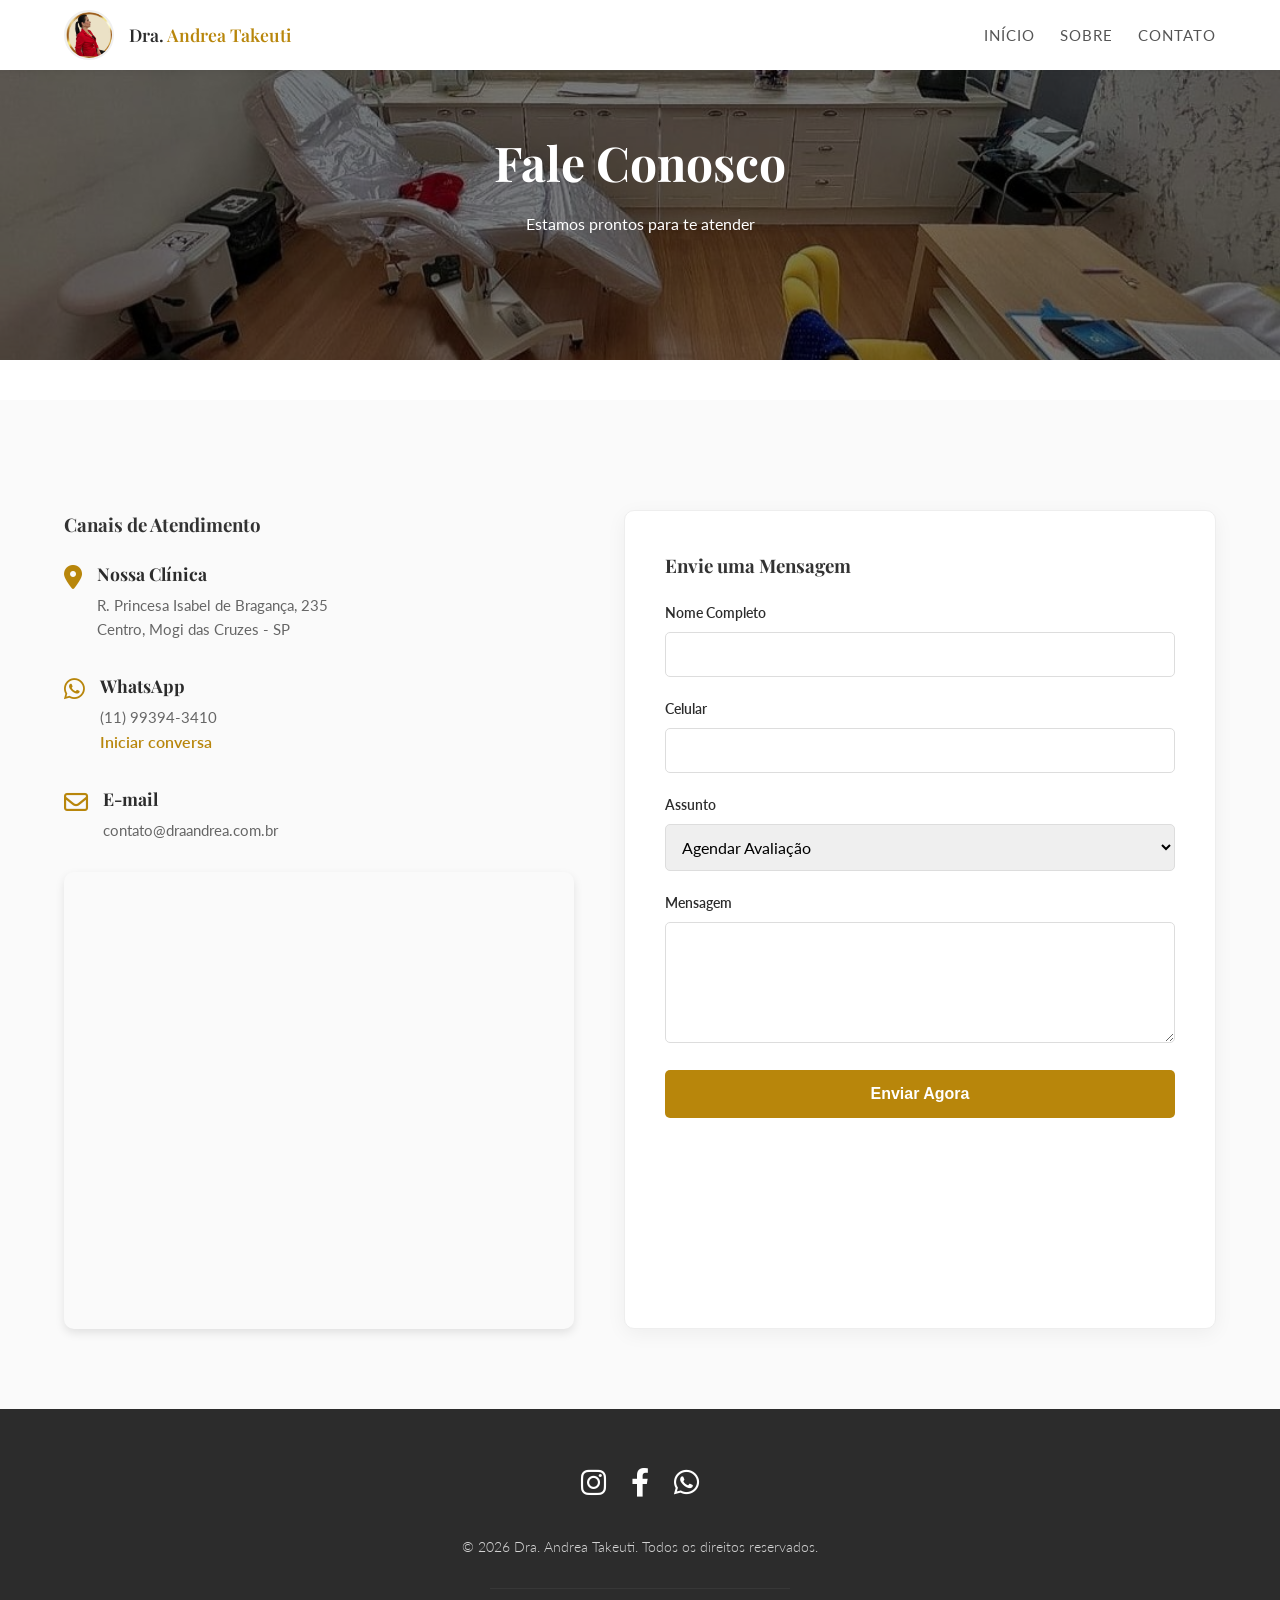
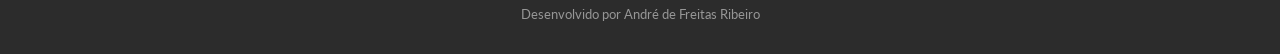
==== contato.html @ e5faf1b8 "Arrumando o site" ====
<!DOCTYPE html>
<html lang="pt-br">
  <head>
    <meta charset="UTF-8" />
    <meta name="viewport" content="width=device-width, initial-scale=1.0" />
    <title>Contato | Dra. Andrea Takeuti</title>

    <link
      href="https://fonts.googleapis.com/css2?family=Lato:wght@300;400&family=Playfair+Display:wght@400;600&display=swap"
      rel="stylesheet"
    />

    <link
      rel="stylesheet"
      href="https://cdnjs.cloudflare.com/ajax/libs/font-awesome/6.0.0/css/all.min.css"
    />

    <link rel="stylesheet" href="contato.css" />

    <link rel="stylesheet" href="style.css" />
  </head>
  <body>
    <nav class="navbar" id="navbar">
      <div class="container nav-content">
        <div class="perfil-doutora">
          <img
            src="./img/Dra.Andrea.jpg"
            alt="Foto Dra. Andrea"
            class="foto-perfil"
          />
          <h1 class="logo-text">
            Dra. <span class="destaque-dourado">Andrea Takeuti</span>
          </h1>
        </div>

        <ul class="nav-links">
          <li><a href="./index.html">Início</a></li>
          <li><a href="./sobre.html">Sobre</a></li>
          <li><a href="./contato.html" class="active">Contato</a></li>
        </ul>

        <div class="menu-mobile">
          <div class="bar"></div>
          <div class="bar"></div>
          <div class="bar"></div>
        </div>
      </div>
    </nav>

    <header class="page-header">
      <div class="overlay"></div>
      <div class="container page-header-content">
        <h2>Fale Conosco</h2>
        <p>Estamos prontos para te atender</p>
      </div>
    </header>

    <section class="section-padrao">
      <div class="container">
        <div class="contato-wrapper">
          <div class="contato-info">
            <h3
              style="
                font-family: 'Playfair Display', serif;
                margin-bottom: 20px;
              "
            >
              Canais de Atendimento
            </h3>

            <div class="info-item">
              <i class="fa-solid fa-location-dot icone-dourado"></i>
              <div>
                <h4>Nossa Clínica</h4>
                <p>
                  R. Princesa Isabel de Bragança, 235<br />
                  Centro, Mogi das Cruzes - SP
                </p>
              </div>
            </div>

            <div class="info-item">
              <i class="fa-brands fa-whatsapp icone-dourado"></i>
              <div>
                <h4>WhatsApp</h4>
                <p>(11) 99394-3410</p>
                <a href="https://wa.me/5511993943410" class="link-dourado">Iniciar conversa</a>
              </div>
            </div>

            <div class="info-item">
              <i class="fa-regular fa-envelope icone-dourado"></i>
              <div>
                <h4>E-mail</h4>
                <p>contato@draandrea.com.br</p>
              </div>
            </div>

            <div class="mapa">
              <iframe
                src="https://www.google.com/maps/embed?pb=!1m18!1m12!1m3!1d3658.249840826655!2d-46.19895022467103!3d-23.523514778825863!2m3!1f0!2f0!3f0!3m2!1i1024!2i768!4f13.1!3m3!1m2!1s0x94cdd9fb9af1f067%3A0xa8f7c97ef3fb2ca!2sDra.%20Andrea%20Takeuti%20-%20Est%C3%A9tica%20Avan%C3%A7ada!5e0!3m2!1spt-BR!2sbr!4v1767989085225!5m2!1spt-BR!2sbr"
                width="600"
                height="450"
                style="border: 0"
                allowfullscreen=""
                loading="lazy"
                referrerpolicy="no-referrer-when-downgrade"
              ></iframe>
            </div>
          </div>

          <form class="contato-form">
            <h3
              style="
                font-family: 'Playfair Display', serif;
                margin-bottom: 20px;
              "
            >
              Envie uma Mensagem
            </h3>

            <div class="form-group">
              <label for="nome">Nome Completo</label>
              <input type="text" id="nome" required />
            </div>

            <div class="form-group">
              <label for="telefone">Celular</label>
              <input type="tel" id="telefone" required />
            </div>

            <div class="form-group">
              <label for="assunto">Assunto</label>
              <select id="assunto">
                <option value="avaliacao">Agendar Avaliação</option>
                <option value="duvida">Dúvidas sobre Procedimentos</option>
                <option value="parceria">Parcerias</option>
              </select>
            </div>

            <div class="form-group">
              <label for="mensagem">Mensagem</label>
              <textarea id="mensagem" rows="5"></textarea>
            </div>

            <button type="submit" class="btn-enviar">Enviar Agora</button>
          </form>
        </div>
      </div>
    </section>

    <footer class="footer">
      <div class="container footer-content">
        <div class="social-links">
          <a href="https://www.instagram.com/dra.andreatakeutiestetica/"><i class="fa-brands fa-instagram"></i></a>
          <a href="https://www.facebook.com/p/Andrea-Takeuti-Est%C3%A9tica-Avan%C3%A7ada-61569149243521/"><i class="fa-brands fa-facebook-f"></i></a>
          <a href="https://wa.me/5511993943410"><i class="fa-brands fa-whatsapp"></i></a>
        </div>
        <p class="copyright">
          &copy; 2026 Dra. Andrea Takeuti. Todos os direitos reservados.
        </p>

        <p class="dev-credit">Desenvolvido por André de Freitas Ribeiro</p>
      </div>
    </footer>

    <script src="script.js"></script>
  </body>
</html>
---- contato.css ----
/* --- contato.css --- */

/* CABEÇALHO INTERNO (Só aparece aqui) */
.page-header {
    position: relative;
    height: 40vh;
    background-image: url('./img/Clinica.jpg'); /* Verifique se o caminho da imagem está certo */
    background-size: cover;
    background-position: center;
    display: flex;
    align-items: center;
    justify-content: center;
    margin-bottom: 40px;
}

.page-header .overlay {
    position: absolute;
    top: 0;
    left: 0;
    width: 100%;
    height: 100%;
    background: rgba(0, 0, 0, 0.5);
}

.page-header-content {
    position: relative;
    z-index: 2;
    text-align: center;
    color: #ffffff;
}

.page-header-content h2 {
    font-family: 'Playfair Display', serif;
    font-size: 3rem;
    margin-bottom: 10px;
}

/* LAYOUT DA PÁGINA DE CONTATO */
.contato-wrapper {
    display: flex;
    justify-content: space-between;
    gap: 50px;
    margin-top: 30px;
    flex-wrap: wrap;
}

/* Coluna da Esquerda (Infos) */
.contato-info {
    flex: 1;
    min-width: 300px;
}

.info-item {
    display: flex;
    align-items: flex-start;
    margin-bottom: 30px;
    gap: 15px;
}

.icone-dourado {
    color: #b8860b; /* Usando código direto pois a variável está no outro arquivo (mas funciona se importado junto) */
    font-size: 1.5rem;
    margin-top: 5px;
}

.info-item h4 {
    color: #2c2c2c;
    font-family: 'Playfair Display', serif;
    font-size: 1.1rem;
    margin-bottom: 5px;
}

.info-item p {
    font-size: 0.95rem;
    color: #666;
}

.link-dourado {
    color: #b8860b;
    text-decoration: none;
    font-weight: 600;
}

.mapa {
    margin-top: 20px;
    border-radius: 10px;
    overflow: hidden;
    box-shadow: 0 4px 10px rgba(0,0,0,0.1);
}

/* Coluna da Direita (Formulário) */
.contato-form {
    flex: 1;
    background: #ffffff;
    padding: 40px;
    border-radius: 10px;
    box-shadow: 0 5px 20px rgba(0,0,0,0.05);
    min-width: 300px;
    border: 1px solid #eee;
}

.form-group {
    margin-bottom: 20px;
}

.form-group label {
    display: block;
    margin-bottom: 8px;
    font-weight: 600;
    color: #2c2c2c;
    font-size: 0.9rem;
}

.contato-form input,
.contato-form select,
.contato-form textarea {
    width: 100%;
    padding: 12px;
    border: 1px solid #ddd;
    border-radius: 5px;
    font-family: 'Lato', sans-serif;
    font-size: 1rem;
    transition: border-color 0.3s;
}

.contato-form input:focus, 
.contato-form select:focus, 
.contato-form textarea:focus {
    outline: none;
    border-color: #b8860b;
}

.btn-enviar {
    width: 100%;
    padding: 15px;
    background-color: #b8860b;
    color: #ffffff;
    border: none;
    border-radius: 5px;
    font-size: 1rem;
    font-weight: bold;
    cursor: pointer;
    transition: background 0.3s;
}

.btn-enviar:hover {
    background-color: #966d08;
}

/* Responsivo */
@media (max-width: 768px) {
    .contato-wrapper {
        flex-direction: column;
    }
    .contato-form {
        padding: 20px;
    }
    .page-header h2 {
        font-size: 2rem;
    }
}
---- style.css ----
/* --- RESET BÁSICO --- */
* {
    margin: 0;
    padding: 0;
    box-sizing: border-box;
}

body {
    font-family: 'Lato', sans-serif;
    color: #333;
    line-height: 1.6;
}

/* --- VARIÁVEIS DE COR --- */
:root {
    --dourado: #b8860b; 
    --preto-suave: #2c2c2c;
    --branco: #ffffff;
    --vinho: #7a4b56;
    --vinho-claro: #9e6270;
    --dourado-claro: #e6b93b;
}

/* --- NAVBAR --- */
.navbar {
    position: fixed;
    top: 0;
    width: 100%;
    background-color: var(--branco);
    padding: 10px 0; /* Reduzi um pouco para ficar mais elegante */
    z-index: 1000;
    box-shadow: 0 2px 5px rgba(0,0,0,0.05); /* Sombra leve sempre visível */
}

.container {
    width: 90%;
    max-width: 1200px;
    margin: 0 auto;
}

.nav-content {
    display: flex;
    justify-content: space-between;
    align-items: center;
}

/* Estilo do Perfil */
.perfil-doutora {
    display: flex;
    align-items: center;
    gap: 15px;
}

.foto-perfil {
    width: 50px;
    height: 50px;
    border-radius: 50%;
    object-fit: cover;
    border: 2px solid #f0f0f0;
}

.logo-text {
    font-family: 'Playfair Display', serif;
    font-size: 1.1rem;
    color: var(--preto-suave);
    font-weight: 600;
}

.destaque-dourado {
    color: var(--dourado);
}

/* Links de Navegação */
.nav-links {
    list-style: none;
    display: flex;
    gap: 25px;
}

.nav-links a {
    text-decoration: none;
    color: #555;
    font-size: 0.95rem;
    font-weight: 400;
    transition: color 0.3s;
    text-transform: uppercase; /* Deixa os links em caixa alta, mais elegante */
    letter-spacing: 1px;
}

.nav-links a:hover {
    color: var(--dourado);
}

/* --- HERO SECTION (A MÁGICA ACONTECE AQUI) --- */
.hero {
    position: relative;
    height: 100vh; /* Ocupa a tela inteira */
    width: 100%;
    
    /* CONFIGURAÇÃO DA IMAGEM DE FUNDO */
    background-image: url('./img/Clinica.jpg'); 
    background-size: cover;    /* Cobre todo o espaço */
    background-position: center; /* Centraliza a imagem */
    background-repeat: no-repeat;
    
    /* Centralização do conteúdo */
    display: flex;
    align-items: center;
    justify-content: center;
}

/* O Overlay (Sombra Escura) */
.overlay {
    position: absolute;
    top: 0;
    left: 0;
    width: 100%;
    height: 100%;
    /* Aumentei para 0.6 (60%) para o texto branco ler melhor */
    background: rgba(0, 0, 0, 0.6); 
    z-index: 1; /* Fica acima da imagem de fundo */
}

/* --- HERO CONTENT --- */
.hero-content {
    position: relative; /* Para aceitar z-index */
    z-index: 2; /* Fica ACIMA do overlay */
    text-align: center;
    color: var(--branco);
    width: 90%;
    max-width: 800px;
    padding-top: 60px; /* Um pequeno espaço para não colar na navbar */
}

.hero-title {
    font-family: 'Playfair Display', serif;
    font-size: 3rem; /* Título bem grande */
    font-weight: 700;
    margin-bottom: 20px;
    line-height: 1.2;
}

.hero-text {
    font-family: 'Lato', sans-serif;
    font-size: 1.1rem;
    line-height: 1.7;
    margin-bottom: 40px;
    font-weight: 300;
}

/* Botão Agendar */
.btn-agendar {
    display: inline-block;
    padding: 15px 45px;
    background-color: #b8860b;
    color: var(--branco);
    text-decoration: none;
    font-family: 'Lato', sans-serif;
    font-weight: 600;
    border-radius: 50px;
    transition: all 0.3s ease;
    text-transform: uppercase;
    letter-spacing: 1px;
    font-size: 0.9rem;
}

.btn-agendar:hover {
    background-color: var(--dourado);
    transform: translateY(-2px); /* Leve efeito de subida ao passar o mouse */
}

/* --- ESTILO DOS PROCEDIMENTOS --- */

/* Títulos das seções */
.titulo-secao {
    text-align: center;
    font-family: 'Playfair Display', serif;
    font-size: 2.2rem;
    color: var(--preto-suave);
    margin-bottom: 10px;
}

.subtitulo-secao {
    text-align: center;
    color: #666;
    margin-bottom: 50px;
    font-style: italic;
}

/* O Grid que segura os cards */
.procedimentos-grid {
    display: grid;
    /* Cria colunas automáticas: mínimo de 300px, máximo o que der */
    grid-template-columns: repeat(auto-fit, minmax(280px, 1fr)); 
    gap: 30px; /* Espaço entre os cards */
    padding: 20px 0;
}

/* O Cartão Individual */
.card {
    background-color: #fff;
    border-radius: 10px;
    box-shadow: 0 5px 15px rgba(0,0,0,0.05); /* Sombra suave */
    overflow: hidden; /* Garante que a imagem não saia da borda redonda */
    transition: transform 0.3s ease, box-shadow 0.3s ease;
    text-align: center;
    border: 1px solid #eee;
}

/* Efeito ao passar o mouse no card */
.card:hover {
    transform: translateY(-5px); /* Levanta um pouquinho */
    box-shadow: 0 10px 20px rgba(184, 134, 11, 0.2); /* Sombra dourada suave */
}

/* Container da imagem para garantir tamanho igual */
.card-img-container {
    width: 100%;
    height: 250px; /* Altura fixa para todas as fotos ficarem iguais */
    overflow: hidden;
}

.card img {
    width: 100%;
    height: 100%;
    object-fit: cover; /* Corta a imagem para preencher sem esticar */
    transition: transform 0.5s ease;
}

.card:hover img {
    transform: scale(1.05); /* Zoom suave na imagem ao passar o mouse */
}

/* Texto do procedimento */
.card h3 {
    padding: 20px;
    font-family: 'Playfair Display', serif;
    font-size: 1.3rem;
    color: var(--preto-suave);
    font-weight: 600;
}

/* --- SEÇÕES GENÉRICAS --- */
.section-padrao {
    padding: 80px 0;
    background-color: #fafafa;
}

/* --- FOOTER / RODAPÉ --- */
.footer {
    background-color: var(--preto-suave); /* Fundo escuro #2c2c2c */
    color: var(--branco);
    padding: 50px 0 30px; /* Espaçamento: cima, lados, baixo */
    text-align: center;
    margin-top: auto;
}

.footer-content {
    display: flex;
    flex-direction: column;
    align-items: center;
    gap: 20px;
}

/* Estilo dos Ícones Sociais */
.social-links {
    display: flex;
    gap: 25px;
    margin-bottom: 10px;
}

.social-links a {
    color: var(--branco);
    font-size: 1.8rem; /* Tamanho do ícone */
    transition: all 0.3s ease;
    display: inline-block;
}

/* Efeito Hover nos Ícones (Ficam dourados e sobem) */
.social-links a:hover {
    color: var(--dourado);
    transform: translateY(-3px);
}

/* Texto de Copyright */
.copyright {
    font-size: 0.9rem;
    opacity: 0.8;
    font-weight: 300;
}

/* Créditos do Desenvolvedor */
.dev-credit {
    font-size: 0.8rem;
    opacity: 0.5;
    margin-top: 10px;
    border-top: 1px solid rgba(255,255,255,0.1); /* Linha fina separadora */
    padding-top: 15px;
    width: 100%;
    max-width: 300px;
}

/* --- RESPONSIVO --- */
.menu-mobile { display: none; }

@media (max-width: 768px) {
    .nav-links { display: none; }
    
    .hero-title { font-size: 2rem; }
    .hero-text { font-size: 1rem; }
    
    .foto-perfil { width: 40px; height: 40px; }
    .logo-text { font-size: 1rem; }
}

/* --- RESPONSIVO --- */

/* Por padrão, o ícone do menu fica escondido no computador */
.menu-mobile {
    display: none;
    cursor: pointer;
}

.bar {
    display: block;
    width: 25px;
    height: 3px;
    margin: 5px auto;
    transition: all 0.3s ease-in-out;
    background-color: var(--preto-suave);
}

@media (max-width: 768px) {
    /* 1. Ajustes de Tamanho de Texto no Celular */
    .hero-title { font-size: 2rem; }
    .hero-text { font-size: 1rem; }
    .foto-perfil { width: 40px; height: 40px; }
    .logo-text { font-size: 1rem; }

    /* 2. Fazer o ícone do menu aparecer */
    .menu-mobile {
        display: block; /* Agora ele aparece! */
    }

    /* 3. Estilo do Menu (Escondido inicialmente) */
    .nav-links {
        position: fixed; /* Fixado na tela */
        top: 70px; /* Logo abaixo da navbar */
        right: -100%; /* Começa escondido fora da tela à direita */
        width: 70%; /* Ocupa 70% da largura */
        height: 100vh;
        background-color: var(--branco);
        flex-direction: column; /* Links um embaixo do outro */
        align-items: center;
        justify-content: flex-start;
        padding-top: 50px;
        transition: 0.3s ease-in-out; /* Animação suave */
        box-shadow: -2px 0 5px rgba(0,0,0,0.1);
    }

    /* Quando o JavaScript adicionar a classe .active, o menu aparece */
    .nav-links.active {
        right: 0; /* Traz o menu para dentro da tela */
    }

    .nav-links li {
        margin: 20px 0;
    }
    
    /* Animação do ícone virando um X */
    .menu-mobile.active .bar:nth-child(2) {
        opacity: 0;
    }
    .menu-mobile.active .bar:nth-child(1) {
        transform: translateY(8px) rotate(45deg);
    }
    .menu-mobile.active .bar:nth-child(3) {
        transform: translateY(-8px) rotate(-45deg);
    }
}
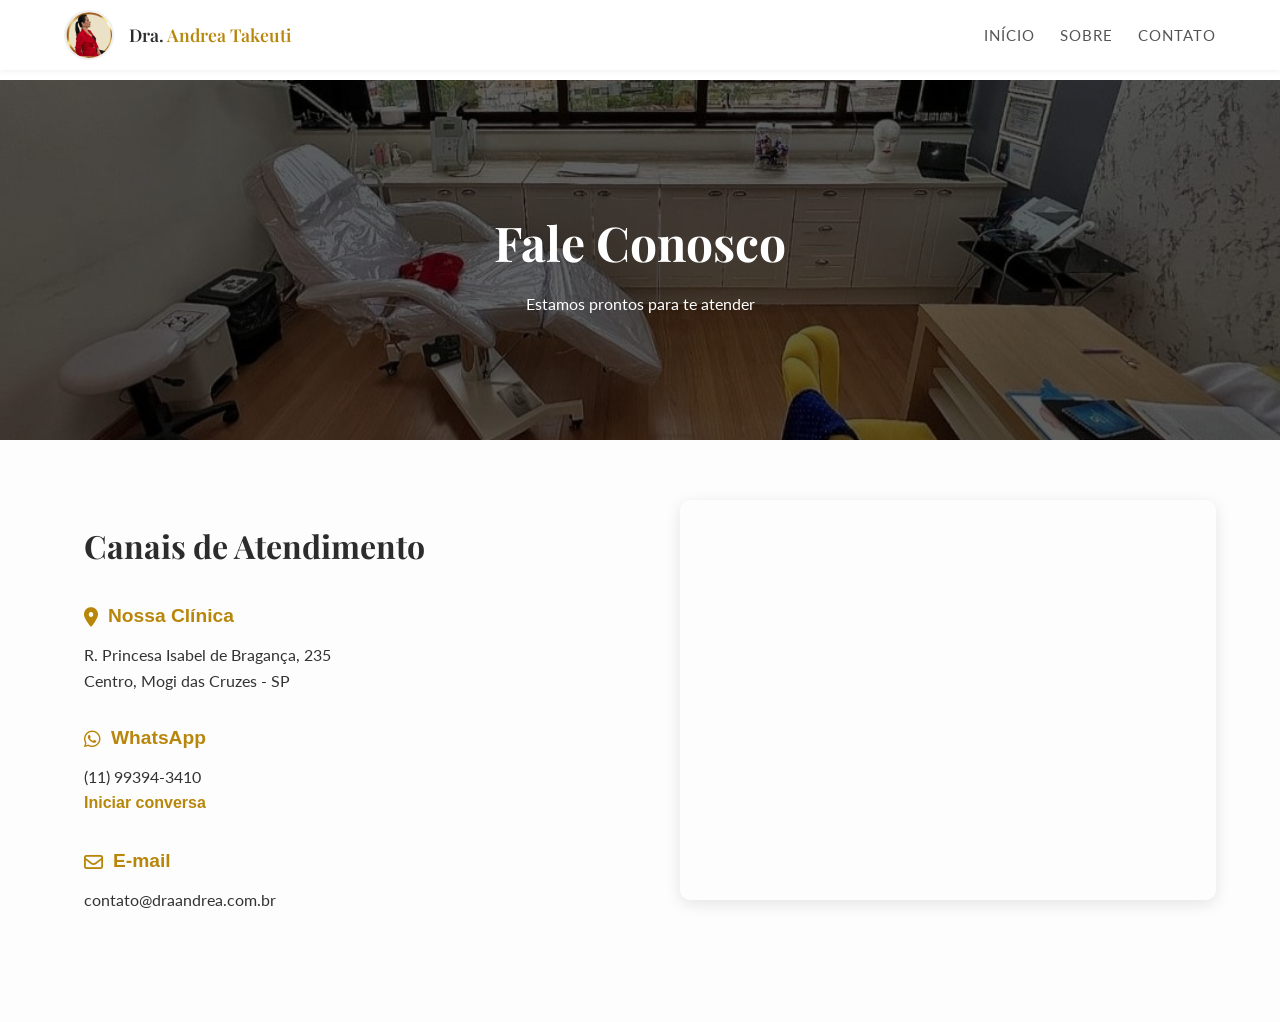
==== commit 94a165cb: "Arrumando a pagina de contato para a responsividade do celular" ====
--- a/contato.html
+++ b/contato.html
@@ -9,36 +9,23 @@
       href="https://fonts.googleapis.com/css2?family=Lato:wght@300;400&family=Playfair+Display:wght@400;600&display=swap"
       rel="stylesheet"
     />
-
-    <link
-      rel="stylesheet"
-      href="https://cdnjs.cloudflare.com/ajax/libs/font-awesome/6.0.0/css/all.min.css"
-    />
-
-    <link rel="stylesheet" href="contato.css" />
-
+    <link rel="stylesheet" href="https://cdnjs.cloudflare.com/ajax/libs/font-awesome/6.0.0/css/all.min.css">
+    
     <link rel="stylesheet" href="style.css" />
   </head>
   <body>
     <nav class="navbar" id="navbar">
       <div class="container nav-content">
         <div class="perfil-doutora">
-          <img
-            src="./img/Dra.Andrea.jpg"
-            alt="Foto Dra. Andrea"
-            class="foto-perfil"
-          />
+          <img src="./img/Dra.Andrea.jpg" alt="Foto Dra. Andrea" class="foto-perfil" />
           <h1 class="logo-text">
             Dra. <span class="destaque-dourado">Andrea Takeuti</span>
           </h1>
         </div>
-
         <ul class="nav-links">
-          <li><a href="./index.html">Início</a></li>
-          <li><a href="./sobre.html">Sobre</a></li>
-          <li><a href="./contato.html" class="active">Contato</a></li>
+            <li><a href="index.html">Início</a></li> <li><a href="index.html#sobre">Sobre</a></li>
+            <li><a href="contato.html" class="active">Contato</a></li>
         </ul>
-
         <div class="menu-mobile">
           <div class="bar"></div>
           <div class="bar"></div>
@@ -48,122 +35,52 @@
     </nav>
 
     <header class="page-header">
-      <div class="overlay"></div>
-      <div class="container page-header-content">
-        <h2>Fale Conosco</h2>
-        <p>Estamos prontos para te atender</p>
-      </div>
+        <div class="overlay"></div>
+        <div class="header-content">
+            <h1>Fale Conosco</h1>
+            <p>Estamos prontos para te atender</p>
+        </div>
     </header>
 
-    <section class="section-padrao">
-      <div class="container">
-        <div class="contato-wrapper">
-          <div class="contato-info">
-            <h3
-              style="
-                font-family: 'Playfair Display', serif;
-                margin-bottom: 20px;
-              "
-            >
-              Canais de Atendimento
-            </h3>
+    <section class="section-contato">
+        <div class="container contato-wrapper">
+            
+            <div class="info-box">
+                <h2>Canais de Atendimento</h2>
+                
+                <div class="item-contato">
+                    <h3><i class="fas fa-map-marker-alt"></i> Nossa Clínica</h3>
+                    <p>R. Princesa Isabel de Bragança, 235</p>
+                    <p>Centro, Mogi das Cruzes - SP</p>
+                </div>
 
-            <div class="info-item">
-              <i class="fa-solid fa-location-dot icone-dourado"></i>
-              <div>
-                <h4>Nossa Clínica</h4>
-                <p>
-                  R. Princesa Isabel de Bragança, 235<br />
-                  Centro, Mogi das Cruzes - SP
-                </p>
-              </div>
+                <div class="item-contato">
+                    <h3><i class="fab fa-whatsapp"></i> WhatsApp</h3>
+                    <p>(11) 99394-3410</p>
+                    <a href="#" class="link-dourado">Iniciar conversa</a>
+                </div>
+
+                <div class="item-contato">
+                    <h3><i class="far fa-envelope"></i> E-mail</h3>
+                    <p>contato@draandrea.com.br</p>
+                </div>
             </div>
 
-            <div class="info-item">
-              <i class="fa-brands fa-whatsapp icone-dourado"></i>
-              <div>
-                <h4>WhatsApp</h4>
-                <p>(11) 99394-3410</p>
-                <a href="https://wa.me/5511993943410" class="link-dourado">Iniciar conversa</a>
-              </div>
+            <div class="mapa-box">
+                <iframe 
+                    src="https://www.google.com/maps/embed?pb=!1m18!1m12!1m3!1d3658.106726284699!2d-46.19168992383848!3d-23.528666360391295!2m3!1f0!2f0!3f0!3m2!1i1024!2i768!4f13.1!3m3!1m2!1s0x94cdd83c6046e8c5%3A0x70c061757833130!2sR.%20Princesa%20Isabel%20de%20Bragan%C3%A7a%2C%20235%20-%20Centro%2C%20Mogi%20das%20Cruzes%20-%20SP%2C%2008710-460!5e0!3m2!1spt-BR!2sbr!4v1704830000000!5m2!1spt-BR!2sbr" 
+                    width="100%" 
+                    height="450" 
+                    style="border:0;" 
+                    allowfullscreen="" 
+                    loading="lazy" 
+                    referrerpolicy="no-referrer-when-downgrade">
+                </iframe>
             </div>
 
-            <div class="info-item">
-              <i class="fa-regular fa-envelope icone-dourado"></i>
-              <div>
-                <h4>E-mail</h4>
-                <p>contato@draandrea.com.br</p>
-              </div>
-            </div>
-
-            <div class="mapa">
-              <iframe
-                src="https://www.google.com/maps/embed?pb=!1m18!1m12!1m3!1d3658.249840826655!2d-46.19895022467103!3d-23.523514778825863!2m3!1f0!2f0!3f0!3m2!1i1024!2i768!4f13.1!3m3!1m2!1s0x94cdd9fb9af1f067%3A0xa8f7c97ef3fb2ca!2sDra.%20Andrea%20Takeuti%20-%20Est%C3%A9tica%20Avan%C3%A7ada!5e0!3m2!1spt-BR!2sbr!4v1767989085225!5m2!1spt-BR!2sbr"
-                width="600"
-                height="450"
-                style="border: 0"
-                allowfullscreen=""
-                loading="lazy"
-                referrerpolicy="no-referrer-when-downgrade"
-              ></iframe>
-            </div>
-          </div>
-
-          <form class="contato-form">
-            <h3
-              style="
-                font-family: 'Playfair Display', serif;
-                margin-bottom: 20px;
-              "
-            >
-              Envie uma Mensagem
-            </h3>
-
-            <div class="form-group">
-              <label for="nome">Nome Completo</label>
-              <input type="text" id="nome" required />
-            </div>
-
-            <div class="form-group">
-              <label for="telefone">Celular</label>
-              <input type="tel" id="telefone" required />
-            </div>
-
-            <div class="form-group">
-              <label for="assunto">Assunto</label>
-              <select id="assunto">
-                <option value="avaliacao">Agendar Avaliação</option>
-                <option value="duvida">Dúvidas sobre Procedimentos</option>
-                <option value="parceria">Parcerias</option>
-              </select>
-            </div>
-
-            <div class="form-group">
-              <label for="mensagem">Mensagem</label>
-              <textarea id="mensagem" rows="5"></textarea>
-            </div>
-
-            <button type="submit" class="btn-enviar">Enviar Agora</button>
-          </form>
         </div>
-      </div>
     </section>
-
-    <footer class="footer">
-      <div class="container footer-content">
-        <div class="social-links">
-          <a href="https://www.instagram.com/dra.andreatakeutiestetica/"><i class="fa-brands fa-instagram"></i></a>
-          <a href="https://www.facebook.com/p/Andrea-Takeuti-Est%C3%A9tica-Avan%C3%A7ada-61569149243521/"><i class="fa-brands fa-facebook-f"></i></a>
-          <a href="https://wa.me/5511993943410"><i class="fa-brands fa-whatsapp"></i></a>
-        </div>
-        <p class="copyright">
-          &copy; 2026 Dra. Andrea Takeuti. Todos os direitos reservados.
-        </p>
-
-        <p class="dev-credit">Desenvolvido por André de Freitas Ribeiro</p>
-      </div>
-    </footer>
 
     <script src="script.js"></script>
   </body>
-</html>
+</html>
--- a/style.css
+++ b/style.css
@@ -1,380 +1,557 @@
 /* --- RESET BÁSICO --- */
 * {
-    margin: 0;
-    padding: 0;
-    box-sizing: border-box;
+  margin: 0;
+  padding: 0;
+  box-sizing: border-box;
 }
 
 body {
-    font-family: 'Lato', sans-serif;
-    color: #333;
-    line-height: 1.6;
+  font-family: "Lato", sans-serif;
+  color: #333;
+  line-height: 1.6;
 }
 
 /* --- VARIÁVEIS DE COR --- */
 :root {
-    --dourado: #b8860b; 
-    --preto-suave: #2c2c2c;
-    --branco: #ffffff;
-    --vinho: #7a4b56;
-    --vinho-claro: #9e6270;
-    --dourado-claro: #e6b93b;
+  --dourado: #b8860b;
+  --preto-suave: #2c2c2c;
+  --branco: #ffffff;
+  --vinho: #7a4b56;
+  --vinho-claro: #9e6270;
+  --dourado-claro: #e6b93b;
 }
 
 /* --- NAVBAR --- */
 .navbar {
+  position: fixed;
+  top: 0;
+  width: 100%;
+  background-color: var(--branco);
+  padding: 10px 0; /* Reduzi um pouco para ficar mais elegante */
+  z-index: 1000;
+  box-shadow: 0 2px 5px rgba(0, 0, 0, 0.05); /* Sombra leve sempre visível */
+}
+
+.container {
+  width: 90%;
+  max-width: 1200px;
+  margin: 0 auto;
+}
+
+.nav-content {
+  display: flex;
+  justify-content: space-between;
+  align-items: center;
+}
+
+/* Estilo do Perfil */
+.perfil-doutora {
+  display: flex;
+  align-items: center;
+  gap: 15px;
+}
+
+.foto-perfil {
+  width: 50px;
+  height: 50px;
+  border-radius: 50%;
+  object-fit: cover;
+  border: 2px solid #f0f0f0;
+}
+
+.logo-text {
+  font-family: "Playfair Display", serif;
+  font-size: 1.1rem;
+  color: var(--preto-suave);
+  font-weight: 600;
+}
+
+.destaque-dourado {
+  color: var(--dourado);
+}
+
+/* Links de Navegação */
+.nav-links {
+  list-style: none;
+  display: flex;
+  gap: 25px;
+}
+
+.nav-links a {
+  text-decoration: none;
+  color: #555;
+  font-size: 0.95rem;
+  font-weight: 400;
+  transition: color 0.3s;
+  text-transform: uppercase; /* Deixa os links em caixa alta, mais elegante */
+  letter-spacing: 1px;
+}
+
+.nav-links a:hover {
+  color: var(--dourado);
+}
+
+/* --- HERO SECTION (A MÁGICA ACONTECE AQUI) --- */
+.hero {
+  position: relative;
+  height: 100vh; /* Ocupa a tela inteira */
+  width: 100%;
+
+  /* CONFIGURAÇÃO DA IMAGEM DE FUNDO */
+  background-image: url("./img/Clinica.jpg");
+  background-size: cover; /* Cobre todo o espaço */
+  background-position: center; /* Centraliza a imagem */
+  background-repeat: no-repeat;
+
+  /* Centralização do conteúdo */
+  display: flex;
+  align-items: center;
+  justify-content: center;
+}
+
+/* O Overlay (Sombra Escura) */
+.overlay {
+  position: absolute;
+  top: 0;
+  left: 0;
+  width: 100%;
+  height: 100%;
+  /* Aumentei para 0.6 (60%) para o texto branco ler melhor */
+  background: rgba(0, 0, 0, 0.6);
+  z-index: 1; /* Fica acima da imagem de fundo */
+}
+
+/* --- HERO CONTENT --- */
+.hero-content {
+  position: relative; /* Para aceitar z-index */
+  z-index: 2; /* Fica ACIMA do overlay */
+  text-align: center;
+  color: var(--branco);
+  width: 90%;
+  max-width: 800px;
+  padding-top: 60px; /* Um pequeno espaço para não colar na navbar */
+}
+
+.hero-title {
+  font-family: "Playfair Display", serif;
+  font-size: 3rem; /* Título bem grande */
+  font-weight: 700;
+  margin-bottom: 20px;
+  line-height: 1.2;
+}
+
+.hero-text {
+  font-family: "Lato", sans-serif;
+  font-size: 1.1rem;
+  line-height: 1.7;
+  margin-bottom: 40px;
+  font-weight: 300;
+}
+
+/* Botão Agendar */
+.btn-agendar {
+  display: inline-block;
+  padding: 15px 45px;
+  background-color: #b8860b;
+  color: var(--branco);
+  text-decoration: none;
+  font-family: "Lato", sans-serif;
+  font-weight: 600;
+  border-radius: 50px;
+  transition: all 0.3s ease;
+  text-transform: uppercase;
+  letter-spacing: 1px;
+  font-size: 0.9rem;
+}
+
+.btn-agendar:hover {
+  background-color: var(--dourado);
+  transform: translateY(-2px); /* Leve efeito de subida ao passar o mouse */
+}
+
+/* --- ESTILO DOS PROCEDIMENTOS --- */
+
+/* Títulos das seções */
+.titulo-secao {
+  text-align: center;
+  font-family: "Playfair Display", serif;
+  font-size: 2.2rem;
+  color: var(--preto-suave);
+  margin-bottom: 10px;
+}
+
+.subtitulo-secao {
+  text-align: center;
+  color: #666;
+  margin-bottom: 50px;
+  font-style: italic;
+}
+
+/* O Grid que segura os cards */
+.procedimentos-grid {
+  display: grid;
+  /* Cria colunas automáticas: mínimo de 300px, máximo o que der */
+  grid-template-columns: repeat(auto-fit, minmax(280px, 1fr));
+  gap: 30px; /* Espaço entre os cards */
+  padding: 20px 0;
+}
+
+/* O Cartão Individual */
+.card {
+  background-color: #fff;
+  border-radius: 10px;
+  box-shadow: 0 5px 15px rgba(0, 0, 0, 0.05); /* Sombra suave */
+  overflow: hidden; /* Garante que a imagem não saia da borda redonda */
+  transition: transform 0.3s ease, box-shadow 0.3s ease;
+  text-align: center;
+  border: 1px solid #eee;
+}
+
+/* Efeito ao passar o mouse no card */
+.card:hover {
+  transform: translateY(-5px); /* Levanta um pouquinho */
+  box-shadow: 0 10px 20px rgba(184, 134, 11, 0.2); /* Sombra dourada suave */
+}
+
+/* Container da imagem para garantir tamanho igual */
+.card-img-container {
+  width: 100%;
+  height: 250px; /* Altura fixa para todas as fotos ficarem iguais */
+  overflow: hidden;
+}
+
+.card img {
+  width: 100%;
+  height: 100%;
+  object-fit: cover; /* Corta a imagem para preencher sem esticar */
+  transition: transform 0.5s ease;
+}
+
+.card:hover img {
+  transform: scale(1.05); /* Zoom suave na imagem ao passar o mouse */
+}
+
+/* Texto do procedimento */
+.card h3 {
+  padding: 20px;
+  font-family: "Playfair Display", serif;
+  font-size: 1.3rem;
+  color: var(--preto-suave);
+  font-weight: 600;
+}
+
+/* --- SEÇÕES GENÉRICAS --- */
+.section-padrao {
+  padding: 80px 0;
+  background-color: #fafafa;
+}
+
+/* --- FOOTER / RODAPÉ --- */
+.footer {
+  background-color: var(--preto-suave); /* Fundo escuro #2c2c2c */
+  color: var(--branco);
+  padding: 50px 0 30px; /* Espaçamento: cima, lados, baixo */
+  text-align: center;
+  margin-top: auto;
+}
+
+.footer-content {
+  display: flex;
+  flex-direction: column;
+  align-items: center;
+  gap: 20px;
+}
+
+/* Estilo dos Ícones Sociais */
+.social-links {
+  display: flex;
+  gap: 25px;
+  margin-bottom: 10px;
+}
+
+.social-links a {
+  color: var(--branco);
+  font-size: 1.8rem; /* Tamanho do ícone */
+  transition: all 0.3s ease;
+  display: inline-block;
+}
+
+/* Efeito Hover nos Ícones (Ficam dourados e sobem) */
+.social-links a:hover {
+  color: var(--dourado);
+  transform: translateY(-3px);
+}
+
+/* Texto de Copyright */
+.copyright {
+  font-size: 0.9rem;
+  opacity: 0.8;
+  font-weight: 300;
+}
+
+/* Créditos do Desenvolvedor */
+.dev-credit {
+  font-size: 0.8rem;
+  opacity: 0.5;
+  margin-top: 10px;
+  border-top: 1px solid rgba(255, 255, 255, 0.1); /* Linha fina separadora */
+  padding-top: 15px;
+  width: 100%;
+  max-width: 300px;
+}
+
+/* --- RESPONSIVO --- */
+.menu-mobile {
+  display: none;
+}
+
+@media (max-width: 768px) {
+    
+    /* Esconde os links normais inicialmente */
+    .nav-links {
+        position: fixed;
+        right: 0px;
+        top: 0px;
+        height: 100vh; /* Altura total da tela */
+        background-color: #ffffff;
+        
+        /* AJUSTE DE LARGURA: Ocupa apenas 65% da tela agora */
+        width: 65%; 
+        
+        display: flex;
+        flex-direction: column; /* Um embaixo do outro */
+        align-items: center; /* Centraliza horizontalmente */
+        justify-content: center; /* Centraliza verticalmente */
+        gap: 40px; /* Espaço mais elegante entre os itens */
+        
+        /* Sombra na esquerda para dar profundidade */
+        box-shadow: -5px 0 15px rgba(0, 0, 0, 0.1); 
+        
+        /* Animação de entrada (Slide) */
+        transform: translateX(100%); /* Começa fora da tela */
+        transition: transform 0.4s ease-in-out;
+        z-index: 999;
+    }
+
+    /* Classe que o JavaScript ativa para mostrar o menu */
+    .nav-links.active {
+        transform: translateX(0%); /* Traz para dentro da tela */
+    }
+
+    /* Estilização do Texto dos Links no Mobile */
+    .nav-links li {
+        opacity: 1; /* Garante que apareça */
+        list-style: none;
+    }
+
+    .nav-links a {
+        font-family: 'Playfair Display', serif; /* Fonte mais chique */
+        font-size: 1.4rem; /* Tamanho legível */
+        text-transform: uppercase;
+        color: var(--preto-suave);
+        letter-spacing: 2px; /* Espaçamento entre letras fica elegante */
+        padding-bottom: 5px;
+        transition: 0.3s;
+    }
+
+    /* Efeito ao tocar no link */
+    .nav-links a:hover {
+        color: var(--dourado);
+        border-bottom: 1px solid var(--dourado);
+    }
+
+    /* Garante que o ícone do menu (hambúrguer) fique visível e acima do menu */
+    .menu-mobile {
+        display: block;
+        cursor: pointer;
+        z-index: 1000; /* Fica acima do menu branco */
+    }
+    
+    .bar {
+        width: 25px;
+        height: 3px;
+        background-color: var(--preto-suave);
+        margin: 5px;
+        transition: 0.3s;
+    }
+}
+
+@media (max-width: 768px) {
+  /* 1. Ajustes de Tamanho de Texto no Celular */
+  .hero-title {
+    font-size: 2rem;
+  }
+  .hero-text {
+    font-size: 1rem;
+  }
+  .foto-perfil {
+    width: 40px;
+    height: 40px;
+  }
+  .logo-text {
+    font-size: 1rem;
+  }
+
+  /* 2. Fazer o ícone do menu aparecer */
+  .menu-mobile {
+    display: block; /* Agora ele aparece! */
+  }
+
+  /* 3. Estilo do Menu (Escondido inicialmente) */
+  .nav-links {
     position: fixed;
     top: 0;
-    width: 100%;
-    background-color: var(--branco);
-    padding: 10px 0; /* Reduzi um pouco para ficar mais elegante */
-    z-index: 1000;
-    box-shadow: 0 2px 5px rgba(0,0,0,0.05); /* Sombra leve sempre visível */
-}
-
-.container {
-    width: 90%;
-    max-width: 1200px;
-    margin: 0 auto;
-}
-
-.nav-content {
+    right: -100%; /* Escondido na direita */
+    width: 75%; /* Largura do menu */
+    height: 100vh;
+    background-color: #ffffff; /* Fundo branco OBRIGATÓRIO */
+    z-index: 2000; /* Garante que fique na frente da imagem escura */
+
     display: flex;
-    justify-content: space-between;
+    flex-direction: column;
     align-items: center;
-}
-
-/* Estilo do Perfil */
-.perfil-doutora {
-    display: flex;
-    align-items: center;
-    gap: 15px;
-}
-
-.foto-perfil {
-    width: 50px;
-    height: 50px;
-    border-radius: 50%;
-    object-fit: cover;
-    border: 2px solid #f0f0f0;
-}
-
-.logo-text {
-    font-family: 'Playfair Display', serif;
-    font-size: 1.1rem;
+    justify-content: center; /* Centraliza os links no meio da tela */
+    gap: 30px; /* Espaço entre os links */
+    transition: 0.4s ease-in-out;
+    box-shadow: -5px 0 15px rgba(0, 0, 0, 0.1); /* Sombriunha lateral */
+  }
+
+  /* Quando o JavaScript adicionar a classe .active, o menu aparece */
+  .nav-links.active {
+    right: 0; /* Traz o menu para dentro da tela */
+  }
+
+  .nav-links a{
+    font-size: 1.2rem;
     color: var(--preto-suave);
-    font-weight: 600;
-}
-
-.destaque-dourado {
-    color: var(--dourado);
-}
-
-/* Links de Navegação */
-.nav-links {
-    list-style: none;
-    display: flex;
-    gap: 25px;
-}
-
-.nav-links a {
-    text-decoration: none;
-    color: #555;
-    font-size: 0.95rem;
-    font-weight: 400;
-    transition: color 0.3s;
-    text-transform: uppercase; /* Deixa os links em caixa alta, mais elegante */
-    letter-spacing: 1px;
-}
-
-.nav-links a:hover {
-    color: var(--dourado);
-}
-
-/* --- HERO SECTION (A MÁGICA ACONTECE AQUI) --- */
-.hero {
+  }
+  
+  .nav-links li {
+    margin: 20px 0;
+  }
+
+  /* Animação do ícone virando um X */
+  .menu-mobile.active .bar:nth-child(2) {
+    opacity: 0;
+  }
+  .menu-mobile.active .bar:nth-child(1) {
+    transform: translateY(8px) rotate(45deg);
+  }
+  .menu-mobile.active .bar:nth-child(3) {
+    transform: translateY(-8px) rotate(-45deg);
+  }
+}
+
+/* --- ESTILOS DA PÁGINA CONTATO --- */
+
+/* Header Específico de Contato (Menor que a Home) */
+.page-header {
     position: relative;
-    height: 100vh; /* Ocupa a tela inteira */
-    width: 100%;
-    
-    /* CONFIGURAÇÃO DA IMAGEM DE FUNDO */
-    background-image: url('./img/Clinica.jpg'); 
-    background-size: cover;    /* Cobre todo o espaço */
-    background-position: center; /* Centraliza a imagem */
-    background-repeat: no-repeat;
-    
-    /* Centralização do conteúdo */
+    height: 40vh; /* Altura menor que a Home */
+    background-image: url('./img/Clinica.jpg'); /* Mesma imagem ou outra de fundo */
+    background-size: cover;
+    background-position: center;
     display: flex;
     align-items: center;
     justify-content: center;
-}
-
-/* O Overlay (Sombra Escura) */
-.overlay {
-    position: absolute;
-    top: 0;
-    left: 0;
-    width: 100%;
-    height: 100%;
-    /* Aumentei para 0.6 (60%) para o texto branco ler melhor */
-    background: rgba(0, 0, 0, 0.6); 
-    z-index: 1; /* Fica acima da imagem de fundo */
-}
-
-/* --- HERO CONTENT --- */
-.hero-content {
-    position: relative; /* Para aceitar z-index */
-    z-index: 2; /* Fica ACIMA do overlay */
+    margin-top: 80px; /* Compensa a Navbar fixa */
+}
+
+.header-content {
+    position: relative;
+    z-index: 2;
     text-align: center;
-    color: var(--branco);
-    width: 90%;
-    max-width: 800px;
-    padding-top: 60px; /* Um pequeno espaço para não colar na navbar */
-}
-
-.hero-title {
+    color: white;
+}
+
+.header-content h1 {
     font-family: 'Playfair Display', serif;
-    font-size: 3rem; /* Título bem grande */
-    font-weight: 700;
-    margin-bottom: 20px;
-    line-height: 1.2;
-}
-
-.hero-text {
-    font-family: 'Lato', sans-serif;
-    font-size: 1.1rem;
-    line-height: 1.7;
-    margin-bottom: 40px;
-    font-weight: 300;
-}
-
-/* Botão Agendar */
-.btn-agendar {
-    display: inline-block;
-    padding: 15px 45px;
-    background-color: #b8860b;
-    color: var(--branco);
+    font-size: 3rem;
+    margin-bottom: 10px;
+}
+
+/* --- WRAPPER DO CONTEÚDO --- */
+.section-contato {
+    padding: 60px 0;
+    background-color: #fdfdfd;
+}
+
+.contato-wrapper {
+    display: flex; /* Cria colunas lado a lado no PC */
+    justify-content: space-between;
+    gap: 40px;
+    align-items: flex-start;
+}
+
+/* Caixa de Informações (Texto) */
+.info-box {
+    flex: 1; /* Ocupa metade */
+    padding: 20px;
+}
+
+.info-box h2 {
+    font-family: 'Playfair Display', serif;
+    color: var(--preto-suave);
+    font-size: 2rem;
+    margin-bottom: 30px;
+}
+
+.item-contato {
+    margin-bottom: 30px;
+}
+
+.item-contato h3 {
+    font-size: 1.2rem;
+    color: var(--dourado);
+    margin-bottom: 10px;
+    display: flex;
+    align-items: center;
+    gap: 10px;
+}
+
+.link-dourado {
+    color: var(--dourado);
     text-decoration: none;
-    font-family: 'Lato', sans-serif;
-    font-weight: 600;
-    border-radius: 50px;
-    transition: all 0.3s ease;
-    text-transform: uppercase;
-    letter-spacing: 1px;
-    font-size: 0.9rem;
-}
-
-.btn-agendar:hover {
-    background-color: var(--dourado);
-    transform: translateY(-2px); /* Leve efeito de subida ao passar o mouse */
-}
-
-/* --- ESTILO DOS PROCEDIMENTOS --- */
-
-/* Títulos das seções */
-.titulo-secao {
-    text-align: center;
-    font-family: 'Playfair Display', serif;
-    font-size: 2.2rem;
-    color: var(--preto-suave);
-    margin-bottom: 10px;
-}
-
-.subtitulo-secao {
-    text-align: center;
-    color: #666;
-    margin-bottom: 50px;
-    font-style: italic;
-}
-
-/* O Grid que segura os cards */
-.procedimentos-grid {
-    display: grid;
-    /* Cria colunas automáticas: mínimo de 300px, máximo o que der */
-    grid-template-columns: repeat(auto-fit, minmax(280px, 1fr)); 
-    gap: 30px; /* Espaço entre os cards */
-    padding: 20px 0;
-}
-
-/* O Cartão Individual */
-.card {
-    background-color: #fff;
+    font-weight: bold;
+}
+
+/* Caixa do Mapa */
+.mapa-box {
+    flex: 1; /* Ocupa a outra metade */
     border-radius: 10px;
-    box-shadow: 0 5px 15px rgba(0,0,0,0.05); /* Sombra suave */
-    overflow: hidden; /* Garante que a imagem não saia da borda redonda */
-    transition: transform 0.3s ease, box-shadow 0.3s ease;
-    text-align: center;
-    border: 1px solid #eee;
-}
-
-/* Efeito ao passar o mouse no card */
-.card:hover {
-    transform: translateY(-5px); /* Levanta um pouquinho */
-    box-shadow: 0 10px 20px rgba(184, 134, 11, 0.2); /* Sombra dourada suave */
-}
-
-/* Container da imagem para garantir tamanho igual */
-.card-img-container {
-    width: 100%;
-    height: 250px; /* Altura fixa para todas as fotos ficarem iguais */
     overflow: hidden;
-}
-
-.card img {
-    width: 100%;
-    height: 100%;
-    object-fit: cover; /* Corta a imagem para preencher sem esticar */
-    transition: transform 0.5s ease;
-}
-
-.card:hover img {
-    transform: scale(1.05); /* Zoom suave na imagem ao passar o mouse */
-}
-
-/* Texto do procedimento */
-.card h3 {
-    padding: 20px;
-    font-family: 'Playfair Display', serif;
-    font-size: 1.3rem;
-    color: var(--preto-suave);
-    font-weight: 600;
-}
-
-/* --- SEÇÕES GENÉRICAS --- */
-.section-padrao {
-    padding: 80px 0;
-    background-color: #fafafa;
-}
-
-/* --- FOOTER / RODAPÉ --- */
-.footer {
-    background-color: var(--preto-suave); /* Fundo escuro #2c2c2c */
-    color: var(--branco);
-    padding: 50px 0 30px; /* Espaçamento: cima, lados, baixo */
-    text-align: center;
-    margin-top: auto;
-}
-
-.footer-content {
-    display: flex;
-    flex-direction: column;
-    align-items: center;
-    gap: 20px;
-}
-
-/* Estilo dos Ícones Sociais */
-.social-links {
-    display: flex;
-    gap: 25px;
-    margin-bottom: 10px;
-}
-
-.social-links a {
-    color: var(--branco);
-    font-size: 1.8rem; /* Tamanho do ícone */
-    transition: all 0.3s ease;
-    display: inline-block;
-}
-
-/* Efeito Hover nos Ícones (Ficam dourados e sobem) */
-.social-links a:hover {
-    color: var(--dourado);
-    transform: translateY(-3px);
-}
-
-/* Texto de Copyright */
-.copyright {
-    font-size: 0.9rem;
-    opacity: 0.8;
-    font-weight: 300;
-}
-
-/* Créditos do Desenvolvedor */
-.dev-credit {
-    font-size: 0.8rem;
-    opacity: 0.5;
-    margin-top: 10px;
-    border-top: 1px solid rgba(255,255,255,0.1); /* Linha fina separadora */
-    padding-top: 15px;
-    width: 100%;
-    max-width: 300px;
-}
-
-/* --- RESPONSIVO --- */
-.menu-mobile { display: none; }
-
+    box-shadow: 0 4px 15px rgba(0,0,0,0.1);
+}
+
+.mapa-box iframe {
+    display: block; /* Remove espaços brancos extras */
+    height: 400px;
+}
+
+/* --- RESPONSIVIDADE (A MÁGICA ACONTECE AQUI) --- */
 @media (max-width: 768px) {
-    .nav-links { display: none; }
-    
-    .hero-title { font-size: 2rem; }
-    .hero-text { font-size: 1rem; }
-    
-    .foto-perfil { width: 40px; height: 40px; }
-    .logo-text { font-size: 1rem; }
-}
-
-/* --- RESPONSIVO --- */
-
-/* Por padrão, o ícone do menu fica escondido no computador */
-.menu-mobile {
-    display: none;
-    cursor: pointer;
-}
-
-.bar {
-    display: block;
-    width: 25px;
-    height: 3px;
-    margin: 5px auto;
-    transition: all 0.3s ease-in-out;
-    background-color: var(--preto-suave);
-}
-
-@media (max-width: 768px) {
-    /* 1. Ajustes de Tamanho de Texto no Celular */
-    .hero-title { font-size: 2rem; }
-    .hero-text { font-size: 1rem; }
-    .foto-perfil { width: 40px; height: 40px; }
-    .logo-text { font-size: 1rem; }
-
-    /* 2. Fazer o ícone do menu aparecer */
-    .menu-mobile {
-        display: block; /* Agora ele aparece! */
-    }
-
-    /* 3. Estilo do Menu (Escondido inicialmente) */
-    .nav-links {
-        position: fixed; /* Fixado na tela */
-        top: 70px; /* Logo abaixo da navbar */
-        right: -100%; /* Começa escondido fora da tela à direita */
-        width: 70%; /* Ocupa 70% da largura */
-        height: 100vh;
-        background-color: var(--branco);
-        flex-direction: column; /* Links um embaixo do outro */
-        align-items: center;
-        justify-content: flex-start;
-        padding-top: 50px;
-        transition: 0.3s ease-in-out; /* Animação suave */
-        box-shadow: -2px 0 5px rgba(0,0,0,0.1);
-    }
-
-    /* Quando o JavaScript adicionar a classe .active, o menu aparece */
-    .nav-links.active {
-        right: 0; /* Traz o menu para dentro da tela */
-    }
-
-    .nav-links li {
-        margin: 20px 0;
-    }
-    
-    /* Animação do ícone virando um X */
-    .menu-mobile.active .bar:nth-child(2) {
-        opacity: 0;
-    }
-    .menu-mobile.active .bar:nth-child(1) {
-        transform: translateY(8px) rotate(45deg);
-    }
-    .menu-mobile.active .bar:nth-child(3) {
-        transform: translateY(-8px) rotate(-45deg);
-    }
-}+    /* 1. Transforma as colunas em linhas */
+    .contato-wrapper {
+        flex-direction: column; 
+    }
+
+    /* 2. Força os itens a ocuparem 100% da largura */
+    .info-box, 
+    .mapa-box {
+        width: 100%;
+        flex: none; /* Reseta o flexgrow */
+    }
+
+    /* 3. Ajustes visuais para celular */
+    .page-header {
+        height: 30vh;
+    }
+
+    .header-content h1 {
+        font-size: 2rem;
+    }
+
+    .info-box {
+        padding: 0; /* Remove padding extra lateral no mobile */
+    }
+}
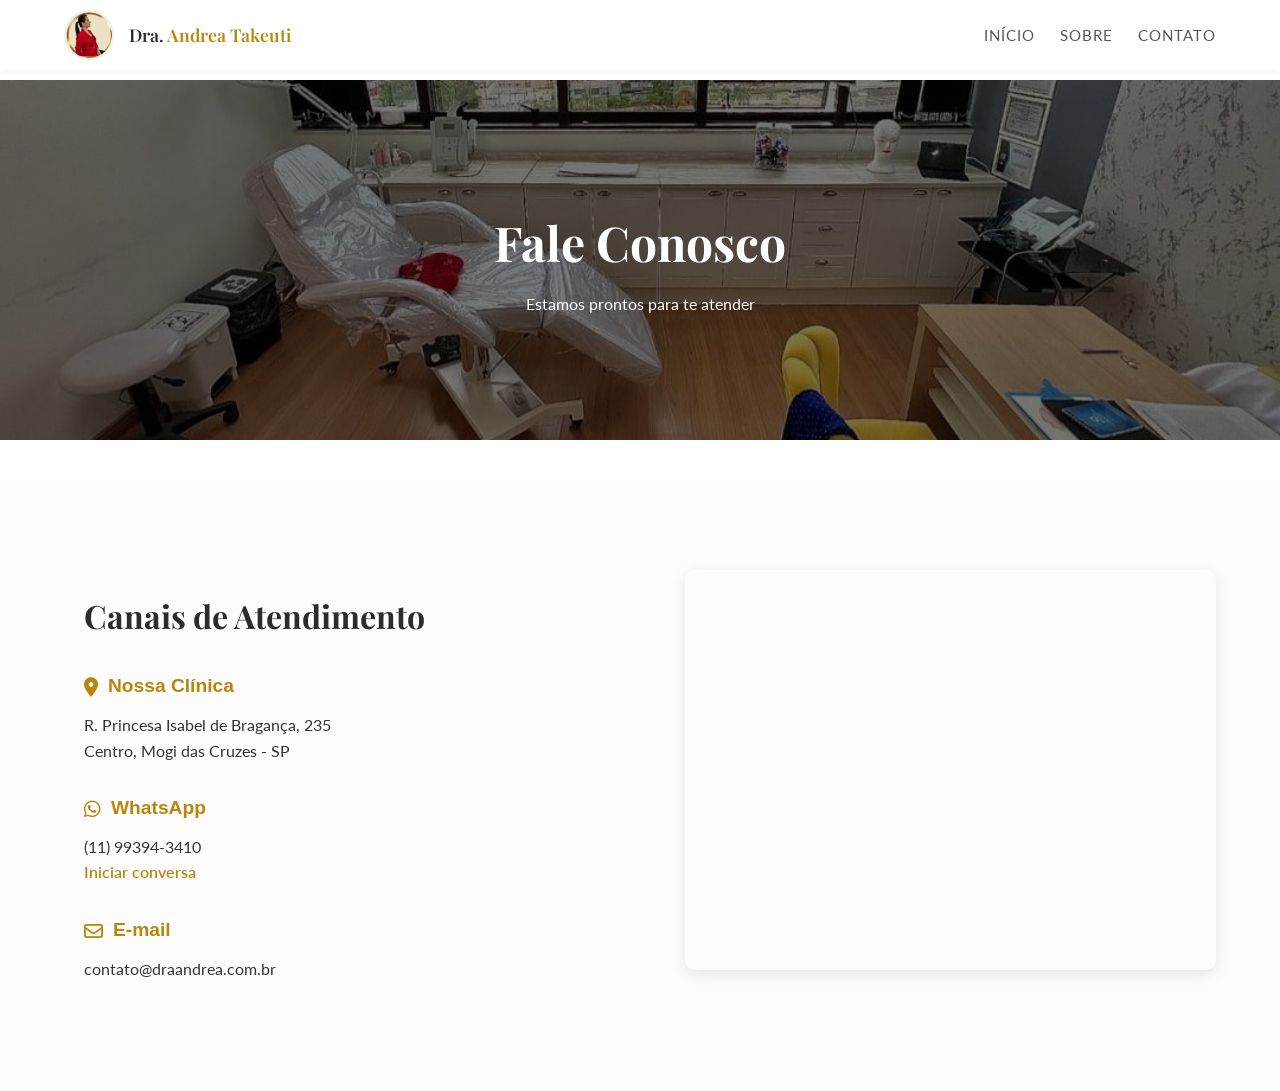
==== commit 35f03b5e: "Arrumando a pagina de contato para a responsividade do celular" ====
--- a/contato.html
+++ b/contato.html
@@ -9,22 +9,32 @@
       href="https://fonts.googleapis.com/css2?family=Lato:wght@300;400&family=Playfair+Display:wght@400;600&display=swap"
       rel="stylesheet"
     />
-    <link rel="stylesheet" href="https://cdnjs.cloudflare.com/ajax/libs/font-awesome/6.0.0/css/all.min.css">
-    
+    <link
+      rel="stylesheet"
+      href="https://cdnjs.cloudflare.com/ajax/libs/font-awesome/6.0.0/css/all.min.css"
+    />
+
     <link rel="stylesheet" href="style.css" />
+
+    <link rel="stylesheet" href="contato.css" />
   </head>
   <body>
     <nav class="navbar" id="navbar">
       <div class="container nav-content">
         <div class="perfil-doutora">
-          <img src="./img/Dra.Andrea.jpg" alt="Foto Dra. Andrea" class="foto-perfil" />
+          <img
+            src="./img/Dra.Andrea.jpg"
+            alt="Foto Dra. Andrea"
+            class="foto-perfil"
+          />
           <h1 class="logo-text">
             Dra. <span class="destaque-dourado">Andrea Takeuti</span>
           </h1>
         </div>
         <ul class="nav-links">
-            <li><a href="index.html">Início</a></li> <li><a href="index.html#sobre">Sobre</a></li>
-            <li><a href="contato.html" class="active">Contato</a></li>
+          <li><a href="index.html">Início</a></li>
+          <li><a href="index.html#sobre">Sobre</a></li>
+          <li><a href="contato.html" class="active">Contato</a></li>
         </ul>
         <div class="menu-mobile">
           <div class="bar"></div>
@@ -35,52 +45,51 @@
     </nav>
 
     <header class="page-header">
-        <div class="overlay"></div>
-        <div class="header-content">
-            <h1>Fale Conosco</h1>
-            <p>Estamos prontos para te atender</p>
-        </div>
+      <div class="overlay"></div>
+      <div class="header-content">
+        <h1>Fale Conosco</h1>
+        <p>Estamos prontos para te atender</p>
+      </div>
     </header>
 
     <section class="section-contato">
-        <div class="container contato-wrapper">
-            
-            <div class="info-box">
-                <h2>Canais de Atendimento</h2>
-                
-                <div class="item-contato">
-                    <h3><i class="fas fa-map-marker-alt"></i> Nossa Clínica</h3>
-                    <p>R. Princesa Isabel de Bragança, 235</p>
-                    <p>Centro, Mogi das Cruzes - SP</p>
-                </div>
+      <div class="container contato-wrapper">
+        <div class="info-box">
+          <h2>Canais de Atendimento</h2>
 
-                <div class="item-contato">
-                    <h3><i class="fab fa-whatsapp"></i> WhatsApp</h3>
-                    <p>(11) 99394-3410</p>
-                    <a href="#" class="link-dourado">Iniciar conversa</a>
-                </div>
+          <div class="item-contato">
+            <h3><i class="fas fa-map-marker-alt"></i> Nossa Clínica</h3>
+            <p>R. Princesa Isabel de Bragança, 235</p>
+            <p>Centro, Mogi das Cruzes - SP</p>
+          </div>
 
-                <div class="item-contato">
-                    <h3><i class="far fa-envelope"></i> E-mail</h3>
-                    <p>contato@draandrea.com.br</p>
-                </div>
-            </div>
+          <div class="item-contato">
+            <h3><i class="fab fa-whatsapp"></i> WhatsApp</h3>
+            <p>(11) 99394-3410</p>
+            <a href="#" class="link-dourado">Iniciar conversa</a>
+          </div>
 
-            <div class="mapa-box">
-                <iframe 
-                    src="https://www.google.com/maps/embed?pb=!1m18!1m12!1m3!1d3658.106726284699!2d-46.19168992383848!3d-23.528666360391295!2m3!1f0!2f0!3f0!3m2!1i1024!2i768!4f13.1!3m3!1m2!1s0x94cdd83c6046e8c5%3A0x70c061757833130!2sR.%20Princesa%20Isabel%20de%20Bragan%C3%A7a%2C%20235%20-%20Centro%2C%20Mogi%20das%20Cruzes%20-%20SP%2C%2008710-460!5e0!3m2!1spt-BR!2sbr!4v1704830000000!5m2!1spt-BR!2sbr" 
-                    width="100%" 
-                    height="450" 
-                    style="border:0;" 
-                    allowfullscreen="" 
-                    loading="lazy" 
-                    referrerpolicy="no-referrer-when-downgrade">
-                </iframe>
-            </div>
+          <div class="item-contato">
+            <h3><i class="far fa-envelope"></i> E-mail</h3>
+            <p>contato@draandrea.com.br</p>
+          </div>
+        </div>
 
+        <div class="mapa-box">
+          <iframe
+            src="https://www.google.com/maps/embed?pb=!1m18!1m12!1m3!1d3658.106726284699!2d-46.19168992383848!3d-23.528666360391295!2m3!1f0!2f0!3f0!3m2!1i1024!2i768!4f13.1!3m3!1m2!1s0x94cdd83c6046e8c5%3A0x70c061757833130!2sR.%20Princesa%20Isabel%20de%20Bragan%C3%A7a%2C%20235%20-%20Centro%2C%20Mogi%20das%20Cruzes%20-%20SP%2C%2008710-460!5e0!3m2!1spt-BR!2sbr!4v1704830000000!5m2!1spt-BR!2sbr"
+            width="100%"
+            height="450"
+            style="border: 0"
+            allowfullscreen=""
+            loading="lazy"
+            referrerpolicy="no-referrer-when-downgrade"
+          >
+          </iframe>
         </div>
+      </div>
     </section>
 
     <script src="script.js"></script>
   </body>
-</html>+</html>
--- a/contato.css
+++ b/contato.css
@@ -0,0 +1,161 @@
+/* --- contato.css --- */
+
+/* CABEÇALHO INTERNO (Só aparece aqui) */
+.page-header {
+    position: relative;
+    height: 40vh;
+    background-image: url('./img/Clinica.jpg'); /* Verifique se o caminho da imagem está certo */
+    background-size: cover;
+    background-position: center;
+    display: flex;
+    align-items: center;
+    justify-content: center;
+    margin-bottom: 40px;
+}
+
+.page-header .overlay {
+    position: absolute;
+    top: 0;
+    left: 0;
+    width: 100%;
+    height: 100%;
+    background: rgba(0, 0, 0, 0.5);
+}
+
+.page-header-content {
+    position: relative;
+    z-index: 2;
+    text-align: center;
+    color: #ffffff;
+}
+
+.page-header-content h2 {
+    font-family: 'Playfair Display', serif;
+    font-size: 3rem;
+    margin-bottom: 10px;
+}
+
+/* LAYOUT DA PÁGINA DE CONTATO */
+.contato-wrapper {
+    display: flex;
+    justify-content: space-between;
+    gap: 50px;
+    margin-top: 30px;
+    flex-wrap: wrap;
+}
+
+/* Coluna da Esquerda (Infos) */
+.contato-info {
+    flex: 1;
+    min-width: 300px;
+}
+
+.info-item {
+    display: flex;
+    align-items: flex-start;
+    margin-bottom: 30px;
+    gap: 15px;
+}
+
+.icone-dourado {
+    color: #b8860b; /* Usando código direto pois a variável está no outro arquivo (mas funciona se importado junto) */
+    font-size: 1.5rem;
+    margin-top: 5px;
+}
+
+.info-item h4 {
+    color: #2c2c2c;
+    font-family: 'Playfair Display', serif;
+    font-size: 1.1rem;
+    margin-bottom: 5px;
+}
+
+.info-item p {
+    font-size: 0.95rem;
+    color: #666;
+}
+
+.link-dourado {
+    color: #b8860b;
+    text-decoration: none;
+    font-weight: 600;
+}
+
+.mapa {
+    margin-top: 20px;
+    border-radius: 10px;
+    overflow: hidden;
+    box-shadow: 0 4px 10px rgba(0,0,0,0.1);
+}
+
+/* Coluna da Direita (Formulário) */
+.contato-form {
+    flex: 1;
+    background: #ffffff;
+    padding: 40px;
+    border-radius: 10px;
+    box-shadow: 0 5px 20px rgba(0,0,0,0.05);
+    min-width: 300px;
+    border: 1px solid #eee;
+}
+
+.form-group {
+    margin-bottom: 20px;
+}
+
+.form-group label {
+    display: block;
+    margin-bottom: 8px;
+    font-weight: 600;
+    color: #2c2c2c;
+    font-size: 0.9rem;
+}
+
+.contato-form input,
+.contato-form select,
+.contato-form textarea {
+    width: 100%;
+    padding: 12px;
+    border: 1px solid #ddd;
+    border-radius: 5px;
+    font-family: 'Lato', sans-serif;
+    font-size: 1rem;
+    transition: border-color 0.3s;
+}
+
+.contato-form input:focus, 
+.contato-form select:focus, 
+.contato-form textarea:focus {
+    outline: none;
+    border-color: #b8860b;
+}
+
+.btn-enviar {
+    width: 100%;
+    padding: 15px;
+    background-color: #b8860b;
+    color: #ffffff;
+    border: none;
+    border-radius: 5px;
+    font-size: 1rem;
+    font-weight: bold;
+    cursor: pointer;
+    transition: background 0.3s;
+}
+
+.btn-enviar:hover {
+    background-color: #966d08;
+}
+
+/* Responsivo */
+@media (max-width: 768px) {
+    .contato-wrapper {
+        flex-direction: column;
+    }
+    .contato-form {
+        padding: 20px;
+    }
+    .page-header h2 {
+        font-size: 2rem;
+    }
+}
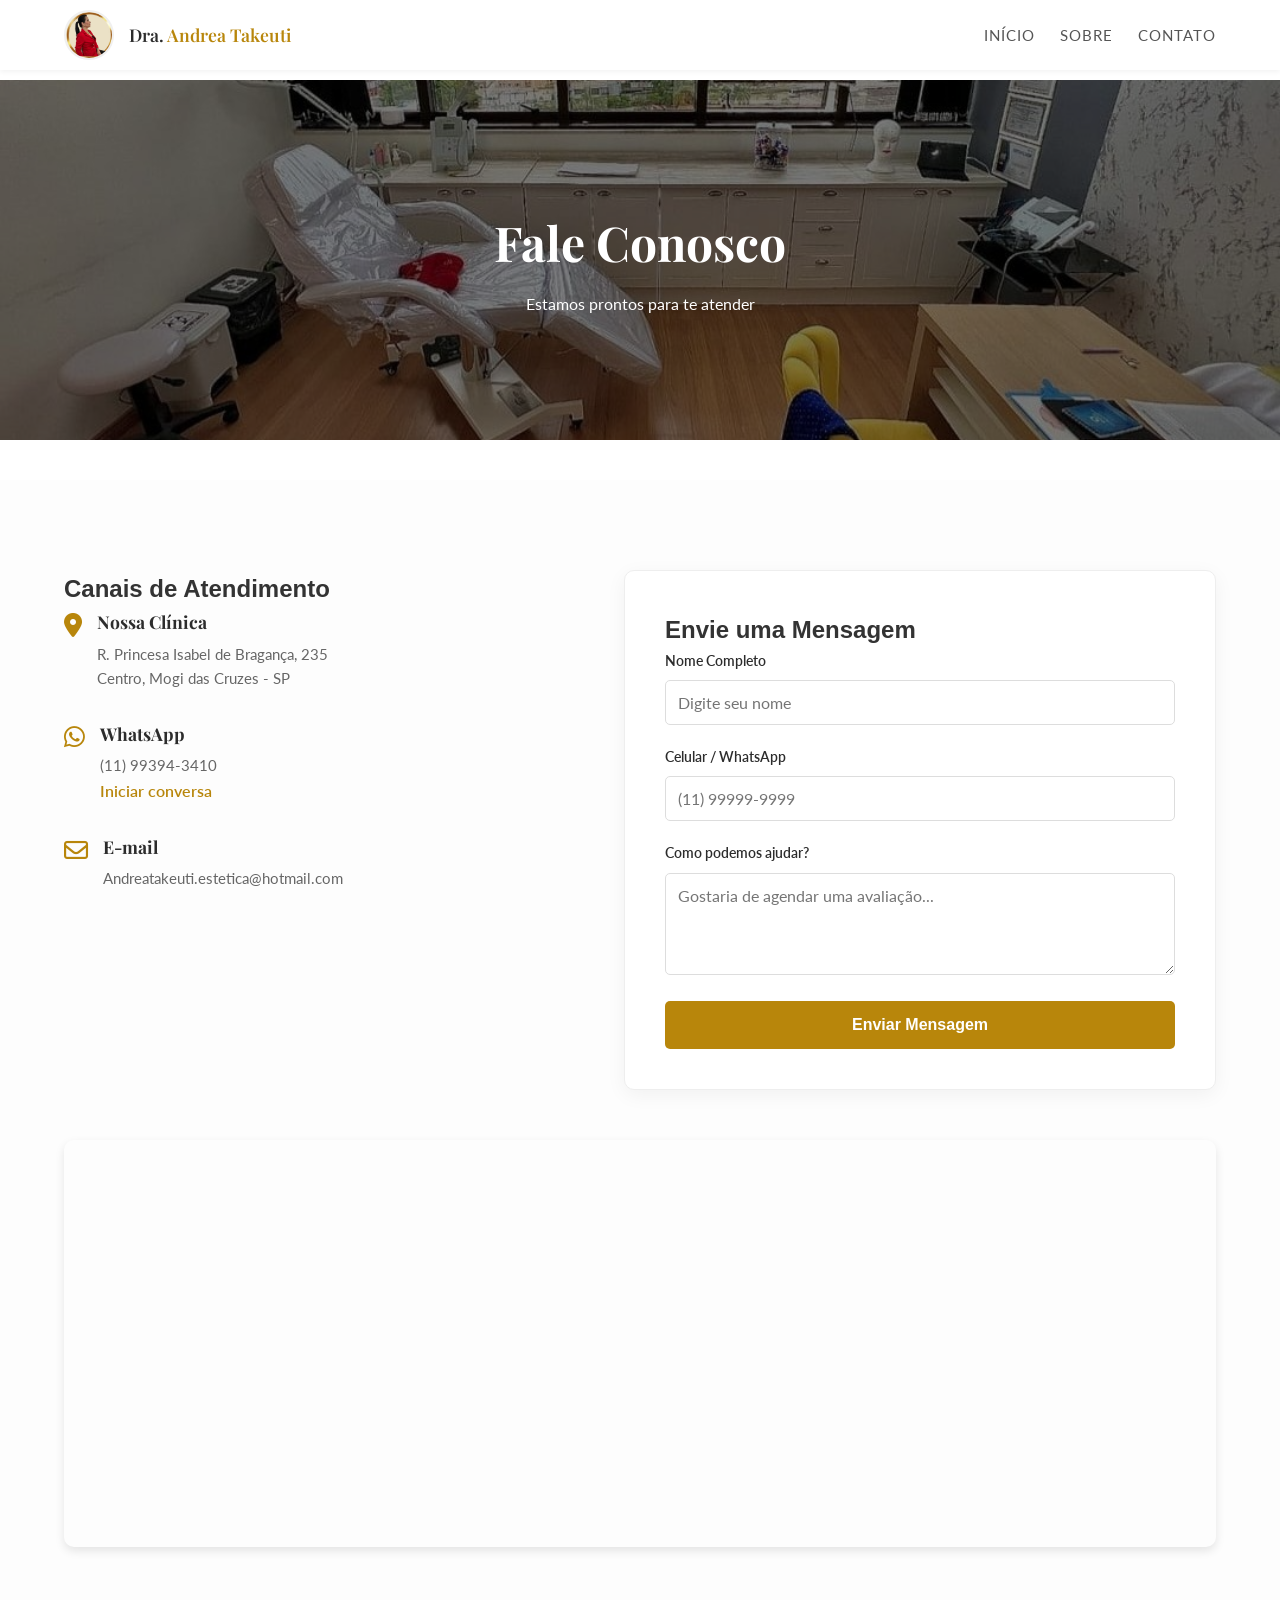
==== commit 9514732a: "inserção de icones" ====
--- a/contato.html
+++ b/contato.html
@@ -13,6 +13,8 @@
       rel="stylesheet"
       href="https://cdnjs.cloudflare.com/ajax/libs/font-awesome/6.0.0/css/all.min.css"
     />
+
+    <link rel="icon" href="./img/Icon.png" type="image/jpeg" />
 
     <link rel="stylesheet" href="style.css" />
 
@@ -32,9 +34,11 @@
           </h1>
         </div>
         <ul class="nav-links">
+          <li class="btn-fechar-menu"><i class="fas fa-times"></i></li>
+
           <li><a href="index.html">Início</a></li>
-          <li><a href="index.html#sobre">Sobre</a></li>
-          <li><a href="contato.html" class="active">Contato</a></li>
+          <li><a href="sobre.html">Sobre</a></li>
+          <li><a href="contato.html">Contato</a></li>
         </ul>
         <div class="menu-mobile">
           <div class="bar"></div>
@@ -53,37 +57,92 @@
     </header>
 
     <section class="section-contato">
-      <div class="container contato-wrapper">
-        <div class="info-box">
-          <h2>Canais de Atendimento</h2>
+      <div class="container">
+        <div class="contato-wrapper">
+          <div class="contato-info">
+            <h2>Canais de Atendimento</h2>
 
-          <div class="item-contato">
-            <h3><i class="fas fa-map-marker-alt"></i> Nossa Clínica</h3>
-            <p>R. Princesa Isabel de Bragança, 235</p>
-            <p>Centro, Mogi das Cruzes - SP</p>
+            <div class="info-item">
+              <i class="fas fa-map-marker-alt icone-dourado"></i>
+              <div>
+                <h4>Nossa Clínica</h4>
+                <p>R. Princesa Isabel de Bragança, 235</p>
+                <p>Centro, Mogi das Cruzes - SP</p>
+              </div>
+            </div>
+
+            <div class="info-item">
+              <i class="fab fa-whatsapp icone-dourado"></i>
+              <div>
+                <h4>WhatsApp</h4>
+                <p>(11) 99394-3410</p>
+                <a
+                  href="https://wa.me/5511993943410"
+                  target="_blank"
+                  class="link-dourado"
+                  >Iniciar conversa</a
+                >
+              </div>
+            </div>
+
+            <div class="info-item">
+              <i class="far fa-envelope icone-dourado"></i>
+              <div>
+                <h4>E-mail</h4>
+                <p>Andreatakeuti.estetica@hotmail.com</p>
+              </div>
+            </div>
           </div>
 
-          <div class="item-contato">
-            <h3><i class="fab fa-whatsapp"></i> WhatsApp</h3>
-            <p>(11) 99394-3410</p>
-            <a href="#" class="link-dourado">Iniciar conversa</a>
-          </div>
+          <div class="contato-form">
+            <h2>Envie uma Mensagem</h2>
+            <form action="#" method="POST">
+              <div class="form-group">
+                <label for="nome">Nome Completo</label>
+                <input
+                  type="text"
+                  id="nome"
+                  name="nome"
+                  placeholder="Digite seu nome"
+                  required
+                />
+              </div>
 
-          <div class="item-contato">
-            <h3><i class="far fa-envelope"></i> E-mail</h3>
-            <p>contato@draandrea.com.br</p>
+              <div class="form-group">
+                <label for="telefone">Celular / WhatsApp</label>
+                <input
+                  type="tel"
+                  id="telefone"
+                  name="telefone"
+                  placeholder="(11) 99999-9999"
+                  required
+                />
+              </div>
+
+              <div class="form-group">
+                <label for="mensagem">Como podemos ajudar?</label>
+                <textarea
+                  id="mensagem"
+                  name="mensagem"
+                  rows="4"
+                  placeholder="Gostaria de agendar uma avaliação..."
+                  required
+                ></textarea>
+              </div>
+
+              <button type="submit" class="btn-enviar">Enviar Mensagem</button>
+            </form>
           </div>
         </div>
 
-        <div class="mapa-box">
+        <div class="mapa" style="margin-top: 50px">
           <iframe
-            src="https://www.google.com/maps/embed?pb=!1m18!1m12!1m3!1d3658.106726284699!2d-46.19168992383848!3d-23.528666360391295!2m3!1f0!2f0!3f0!3m2!1i1024!2i768!4f13.1!3m3!1m2!1s0x94cdd83c6046e8c5%3A0x70c061757833130!2sR.%20Princesa%20Isabel%20de%20Bragan%C3%A7a%2C%20235%20-%20Centro%2C%20Mogi%20das%20Cruzes%20-%20SP%2C%2008710-460!5e0!3m2!1spt-BR!2sbr!4v1704830000000!5m2!1spt-BR!2sbr"
+            src="https://www.google.com/maps/embed?pb=!1m18!1m12!1m3!1d3658.123456789!2d-46.123456!3d-23.123456!2m3!1f0!2f0!3f0!3m2!1i1024!2i768!4f13.1!3m3!1m2!1s0x0%3A0x0!2zMjPCsDMxJzE1LjYiUyA0NsKwMTEnMjAuMCJX!5e0!3m2!1spt-BR!2sbr!4v1600000000000!5m2!1spt-BR!2sbr"
             width="100%"
-            height="450"
+            height="400"
             style="border: 0"
             allowfullscreen=""
             loading="lazy"
-            referrerpolicy="no-referrer-when-downgrade"
           >
           </iframe>
         </div>
--- a/style.css
+++ b/style.css
@@ -555,3 +555,30 @@
         padding: 0; /* Remove padding extra lateral no mobile */
     }
 }
+
+/* --- BOTÃO FECHAR MENU (X) --- */
+
+/* Esconde o botão no computador */
+.btn-fechar-menu {
+    display: none;
+}
+
+@media (max-width: 768px) {
+    /* Mostra o botão apenas no celular */
+    .btn-fechar-menu {
+        display: block;
+        position: absolute; /* Permite mover livremente */
+        top: 20px;
+        right: 30px;
+        font-size: 2rem; /* Tamanho grande */
+        color: var(--dourado); /* Cor dourada */
+        cursor: pointer;
+        transition: transform 0.3s ease;
+    }
+
+    /* Efeito de girar ao passar o dedo/mouse */
+    .btn-fechar-menu:hover {
+        transform: rotate(90deg);
+        color: var(--preto-suave);
+    }
+}
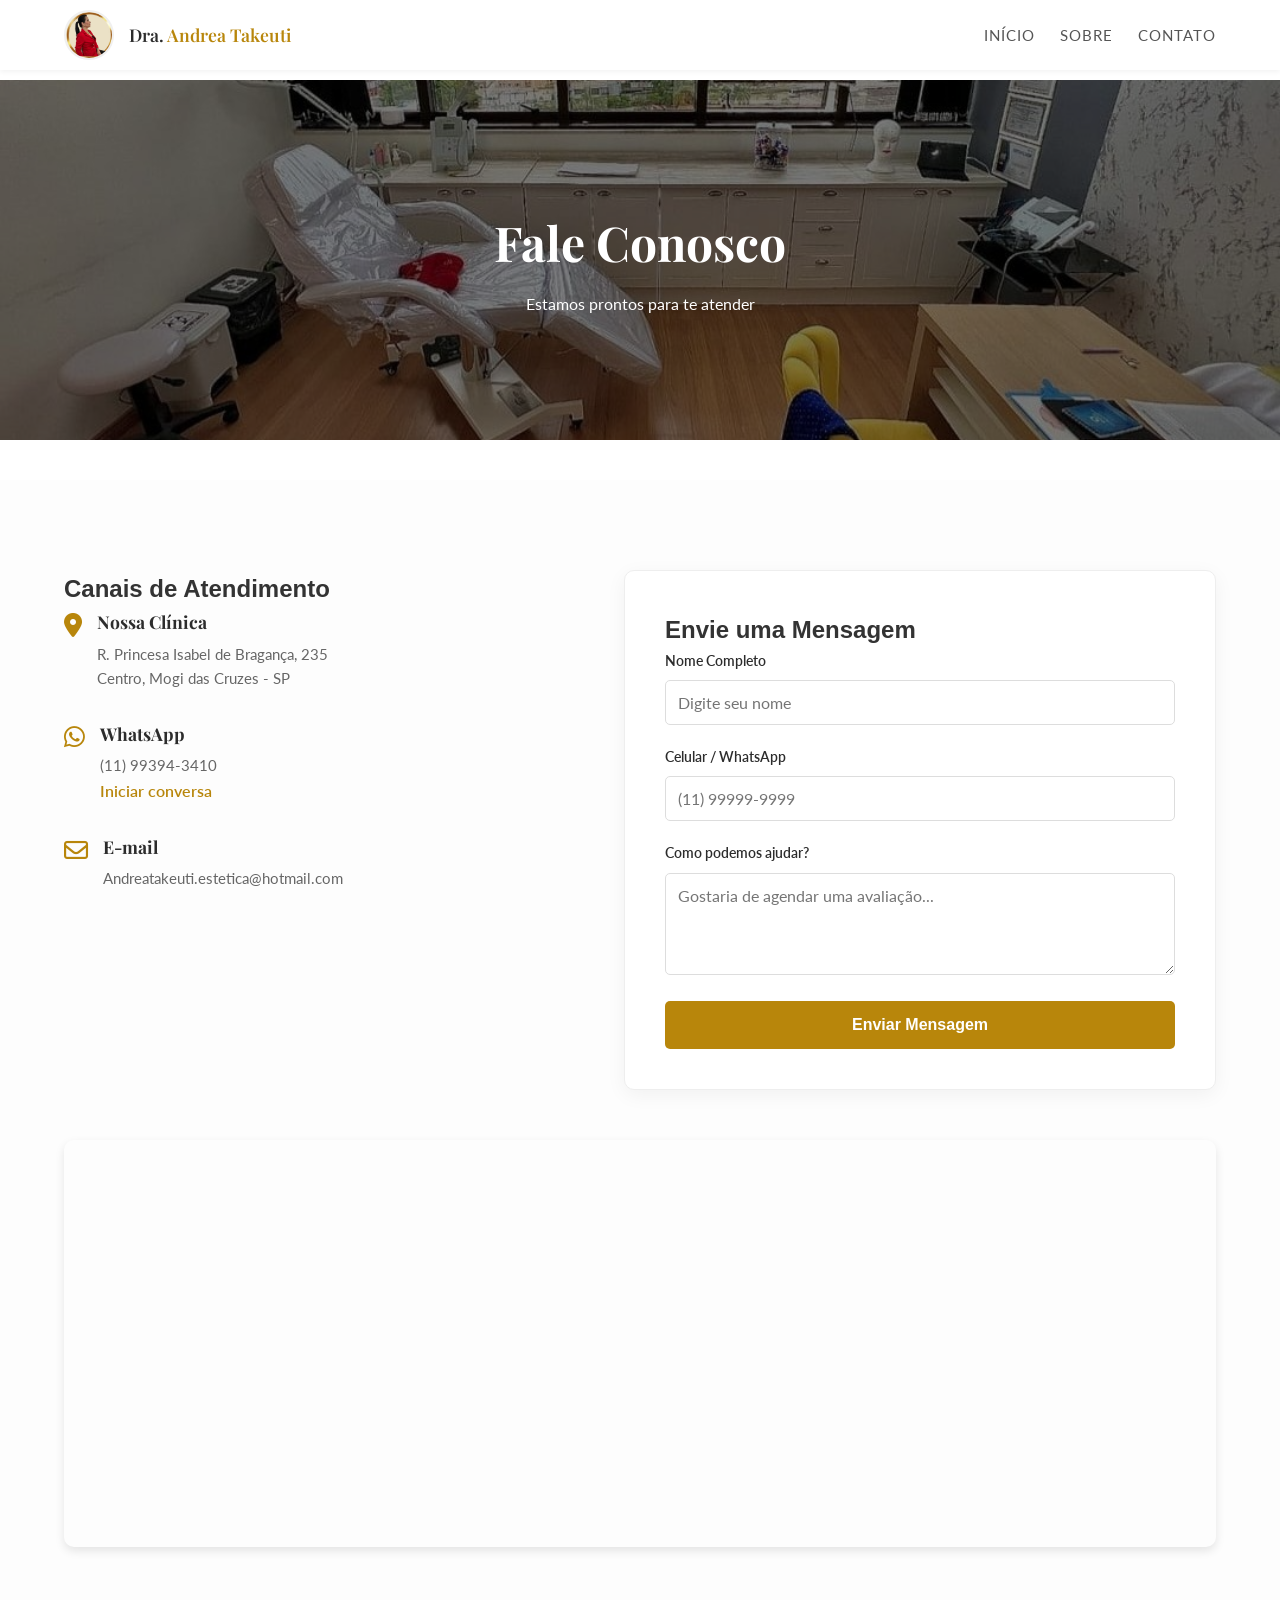
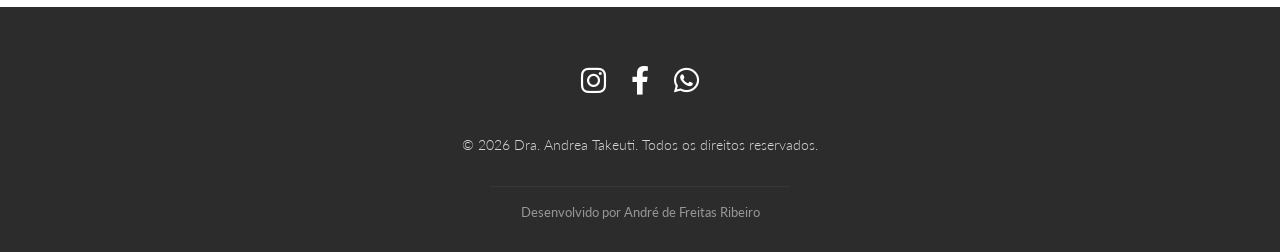
==== commit 46432e28: "inserção do footer no contato.html" ====
--- a/contato.html
+++ b/contato.html
@@ -149,6 +149,27 @@
       </div>
     </section>
 
+    <footer class="footer">
+      <div class="container footer-content">
+        <div class="social-links">
+          <a href="https://www.instagram.com/dra.andreatakeutiestetica/"
+            ><i class="fa-brands fa-instagram"></i
+          ></a>
+          <a
+            href="https://www.facebook.com/p/Andrea-Takeuti-Est%C3%A9tica-Avan%C3%A7ada-61569149243521/"
+            ><i class="fa-brands fa-facebook-f"></i
+          ></a>
+          <a href="https://wa.me/5511993943410"
+            ><i class="fa-brands fa-whatsapp"></i
+          ></a>
+        </div>
+        <p class="copyright">
+          © 2026 Dra. Andrea Takeuti. Todos os direitos reservados.
+        </p>
+        <p class="dev-credit">Desenvolvido por André de Freitas Ribeiro</p>
+      </div>
+    </footer>
+
     <script src="script.js"></script>
   </body>
 </html>
--- a/style.css
+++ b/style.css
@@ -9,6 +9,7 @@
   font-family: "Lato", sans-serif;
   color: #333;
   line-height: 1.6;
+  overflow-x: hidden; /* Evita rolagem lateral indesejada */
 }
 
 /* --- VARIÁVEIS DE COR --- */
@@ -27,9 +28,9 @@
   top: 0;
   width: 100%;
   background-color: var(--branco);
-  padding: 10px 0; /* Reduzi um pouco para ficar mais elegante */
+  padding: 10px 0;
   z-index: 1000;
-  box-shadow: 0 2px 5px rgba(0, 0, 0, 0.05); /* Sombra leve sempre visível */
+  box-shadow: 0 2px 5px rgba(0, 0, 0, 0.05);
 }
 
 .container {
@@ -70,7 +71,7 @@
   color: var(--dourado);
 }
 
-/* Links de Navegação */
+/* Links de Navegação (Desktop) */
 .nav-links {
   list-style: none;
   display: flex;
@@ -83,7 +84,7 @@
   font-size: 0.95rem;
   font-weight: 400;
   transition: color 0.3s;
-  text-transform: uppercase; /* Deixa os links em caixa alta, mais elegante */
+  text-transform: uppercase;
   letter-spacing: 1px;
 }
 
@@ -91,50 +92,53 @@
   color: var(--dourado);
 }
 
-/* --- HERO SECTION (A MÁGICA ACONTECE AQUI) --- */
+/* Botão Fechar Menu (X) - Escondido no Desktop */
+.btn-fechar-menu {
+    display: none;
+}
+
+/* Ícone Hambúrguer - Escondido no Desktop */
+.menu-mobile {
+  display: none;
+}
+
+/* --- HERO SECTION --- */
 .hero {
   position: relative;
-  height: 100vh; /* Ocupa a tela inteira */
-  width: 100%;
-
-  /* CONFIGURAÇÃO DA IMAGEM DE FUNDO */
+  height: 100vh;
+  width: 100%;
   background-image: url("./img/Clinica.jpg");
-  background-size: cover; /* Cobre todo o espaço */
-  background-position: center; /* Centraliza a imagem */
+  background-size: cover;
+  background-position: center;
   background-repeat: no-repeat;
-
-  /* Centralização do conteúdo */
   display: flex;
   align-items: center;
   justify-content: center;
 }
 
-/* O Overlay (Sombra Escura) */
 .overlay {
   position: absolute;
   top: 0;
   left: 0;
   width: 100%;
   height: 100%;
-  /* Aumentei para 0.6 (60%) para o texto branco ler melhor */
   background: rgba(0, 0, 0, 0.6);
-  z-index: 1; /* Fica acima da imagem de fundo */
-}
-
-/* --- HERO CONTENT --- */
+  z-index: 1;
+}
+
 .hero-content {
-  position: relative; /* Para aceitar z-index */
-  z-index: 2; /* Fica ACIMA do overlay */
+  position: relative;
+  z-index: 2;
   text-align: center;
   color: var(--branco);
   width: 90%;
   max-width: 800px;
-  padding-top: 60px; /* Um pequeno espaço para não colar na navbar */
+  padding-top: 60px;
 }
 
 .hero-title {
   font-family: "Playfair Display", serif;
-  font-size: 3rem; /* Título bem grande */
+  font-size: 3rem;
   font-weight: 700;
   margin-bottom: 20px;
   line-height: 1.2;
@@ -166,12 +170,10 @@
 
 .btn-agendar:hover {
   background-color: var(--dourado);
-  transform: translateY(-2px); /* Leve efeito de subida ao passar o mouse */
+  transform: translateY(-2px);
 }
 
 /* --- ESTILO DOS PROCEDIMENTOS --- */
-
-/* Títulos das seções */
 .titulo-secao {
   text-align: center;
   font-family: "Playfair Display", serif;
@@ -187,51 +189,45 @@
   font-style: italic;
 }
 
-/* O Grid que segura os cards */
 .procedimentos-grid {
   display: grid;
-  /* Cria colunas automáticas: mínimo de 300px, máximo o que der */
   grid-template-columns: repeat(auto-fit, minmax(280px, 1fr));
-  gap: 30px; /* Espaço entre os cards */
+  gap: 30px;
   padding: 20px 0;
 }
 
-/* O Cartão Individual */
 .card {
   background-color: #fff;
   border-radius: 10px;
-  box-shadow: 0 5px 15px rgba(0, 0, 0, 0.05); /* Sombra suave */
-  overflow: hidden; /* Garante que a imagem não saia da borda redonda */
+  box-shadow: 0 5px 15px rgba(0, 0, 0, 0.05);
+  overflow: hidden;
   transition: transform 0.3s ease, box-shadow 0.3s ease;
   text-align: center;
   border: 1px solid #eee;
 }
 
-/* Efeito ao passar o mouse no card */
 .card:hover {
-  transform: translateY(-5px); /* Levanta um pouquinho */
-  box-shadow: 0 10px 20px rgba(184, 134, 11, 0.2); /* Sombra dourada suave */
-}
-
-/* Container da imagem para garantir tamanho igual */
+  transform: translateY(-5px);
+  box-shadow: 0 10px 20px rgba(184, 134, 11, 0.2);
+}
+
 .card-img-container {
   width: 100%;
-  height: 250px; /* Altura fixa para todas as fotos ficarem iguais */
+  height: 250px;
   overflow: hidden;
 }
 
 .card img {
   width: 100%;
   height: 100%;
-  object-fit: cover; /* Corta a imagem para preencher sem esticar */
+  object-fit: cover;
   transition: transform 0.5s ease;
 }
 
 .card:hover img {
-  transform: scale(1.05); /* Zoom suave na imagem ao passar o mouse */
-}
-
-/* Texto do procedimento */
+  transform: scale(1.05);
+}
+
 .card h3 {
   padding: 20px;
   font-family: "Playfair Display", serif;
@@ -248,9 +244,9 @@
 
 /* --- FOOTER / RODAPÉ --- */
 .footer {
-  background-color: var(--preto-suave); /* Fundo escuro #2c2c2c */
+  background-color: var(--preto-suave);
   color: var(--branco);
-  padding: 50px 0 30px; /* Espaçamento: cima, lados, baixo */
+  padding: 50px 0 30px;
   text-align: center;
   margin-top: auto;
 }
@@ -262,7 +258,6 @@
   gap: 20px;
 }
 
-/* Estilo dos Ícones Sociais */
 .social-links {
   display: flex;
   gap: 25px;
@@ -271,314 +266,208 @@
 
 .social-links a {
   color: var(--branco);
-  font-size: 1.8rem; /* Tamanho do ícone */
+  font-size: 1.8rem;
   transition: all 0.3s ease;
   display: inline-block;
 }
 
-/* Efeito Hover nos Ícones (Ficam dourados e sobem) */
 .social-links a:hover {
   color: var(--dourado);
   transform: translateY(-3px);
 }
 
-/* Texto de Copyright */
 .copyright {
   font-size: 0.9rem;
   opacity: 0.8;
   font-weight: 300;
 }
 
-/* Créditos do Desenvolvedor */
 .dev-credit {
   font-size: 0.8rem;
   opacity: 0.5;
   margin-top: 10px;
-  border-top: 1px solid rgba(255, 255, 255, 0.1); /* Linha fina separadora */
+  border-top: 1px solid rgba(255, 255, 255, 0.1);
   padding-top: 15px;
   width: 100%;
   max-width: 300px;
 }
 
-/* --- RESPONSIVO --- */
-.menu-mobile {
-  display: none;
-}
-
+/* --- ESTILOS DA PÁGINA CONTATO --- */
+.page-header {
+  position: relative;
+  height: 40vh;
+  background-image: url('./img/Clinica.jpg');
+  background-size: cover;
+  background-position: center;
+  display: flex;
+  align-items: center;
+  justify-content: center;
+  margin-top: 80px;
+}
+
+.header-content {
+  position: relative;
+  z-index: 2;
+  text-align: center;
+  color: white;
+}
+
+.header-content h1 {
+  font-family: 'Playfair Display', serif;
+  font-size: 3rem;
+  margin-bottom: 10px;
+}
+
+.section-contato {
+  padding: 60px 0;
+  background-color: #fdfdfd;
+}
+
+.contato-wrapper {
+  display: flex;
+  justify-content: space-between;
+  gap: 40px;
+  align-items: flex-start;
+}
+
+.info-box {
+  flex: 1;
+  padding: 20px;
+}
+
+.info-box h2 {
+  font-family: 'Playfair Display', serif;
+  color: var(--preto-suave);
+  font-size: 2rem;
+  margin-bottom: 30px;
+}
+
+.item-contato {
+  margin-bottom: 30px;
+}
+
+.item-contato h3 {
+  font-size: 1.2rem;
+  color: var(--dourado);
+  margin-bottom: 10px;
+  display: flex;
+  align-items: center;
+  gap: 10px;
+}
+
+.link-dourado {
+  color: var(--dourado);
+  text-decoration: none;
+  font-weight: bold;
+}
+
+.mapa-box {
+  flex: 1;
+  border-radius: 10px;
+  overflow: hidden;
+  box-shadow: 0 4px 15px rgba(0,0,0,0.1);
+}
+
+.mapa-box iframe {
+  display: block;
+  height: 400px;
+}
+
+/* ==========================================================================
+   RESPONSIVIDADE (MOBILE) - BLOCO ÚNICO E ORGANIZADO
+   ========================================================================== */
 @media (max-width: 768px) {
-    
-    /* Esconde os links normais inicialmente */
-    .nav-links {
-        position: fixed;
-        right: 0px;
-        top: 0px;
-        height: 100vh; /* Altura total da tela */
-        background-color: #ffffff;
-        
-        /* AJUSTE DE LARGURA: Ocupa apenas 65% da tela agora */
-        width: 65%; 
-        
-        display: flex;
-        flex-direction: column; /* Um embaixo do outro */
-        align-items: center; /* Centraliza horizontalmente */
-        justify-content: center; /* Centraliza verticalmente */
-        gap: 40px; /* Espaço mais elegante entre os itens */
-        
-        /* Sombra na esquerda para dar profundidade */
-        box-shadow: -5px 0 15px rgba(0, 0, 0, 0.1); 
-        
-        /* Animação de entrada (Slide) */
-        transform: translateX(100%); /* Começa fora da tela */
-        transition: transform 0.4s ease-in-out;
-        z-index: 999;
-    }
-
-    /* Classe que o JavaScript ativa para mostrar o menu */
-    .nav-links.active {
-        transform: translateX(0%); /* Traz para dentro da tela */
-    }
-
-    /* Estilização do Texto dos Links no Mobile */
-    .nav-links li {
-        opacity: 1; /* Garante que apareça */
-        list-style: none;
-    }
-
-    .nav-links a {
-        font-family: 'Playfair Display', serif; /* Fonte mais chique */
-        font-size: 1.4rem; /* Tamanho legível */
-        text-transform: uppercase;
-        color: var(--preto-suave);
-        letter-spacing: 2px; /* Espaçamento entre letras fica elegante */
-        padding-bottom: 5px;
-        transition: 0.3s;
-    }
-
-    /* Efeito ao tocar no link */
-    .nav-links a:hover {
-        color: var(--dourado);
-        border-bottom: 1px solid var(--dourado);
-    }
-
-    /* Garante que o ícone do menu (hambúrguer) fique visível e acima do menu */
-    .menu-mobile {
-        display: block;
-        cursor: pointer;
-        z-index: 1000; /* Fica acima do menu branco */
-    }
-    
-    .bar {
-        width: 25px;
-        height: 3px;
-        background-color: var(--preto-suave);
-        margin: 5px;
-        transition: 0.3s;
-    }
-}
-
-@media (max-width: 768px) {
-  /* 1. Ajustes de Tamanho de Texto no Celular */
-  .hero-title {
-    font-size: 2rem;
-  }
-  .hero-text {
-    font-size: 1rem;
-  }
-  .foto-perfil {
-    width: 40px;
-    height: 40px;
-  }
-  .logo-text {
-    font-size: 1rem;
-  }
-
-  /* 2. Fazer o ícone do menu aparecer */
+  
+  /* 1. Ajustes Gerais */
+  .hero-title { font-size: 2rem; }
+  .hero-text { font-size: 1rem; }
+  .foto-perfil { width: 40px; height: 40px; }
+  .logo-text { font-size: 1rem; }
+  
+  /* 2. Menu Hambúrguer (Correção para aparecer) */
   .menu-mobile {
-    display: block; /* Agora ele aparece! */
-  }
-
-  /* 3. Estilo do Menu (Escondido inicialmente) */
+    display: block !important; /* Força visibilidade */
+    cursor: pointer;
+    z-index: 1000;
+  }
+  
+  .bar {
+    width: 28px;
+    height: 3px;
+    background-color: var(--preto-suave);
+    margin: 5px 0;
+    transition: 0.3s;
+    border-radius: 2px;
+  }
+
+  /* 3. Menu Lateral (Nav Links) */
   .nav-links {
     position: fixed;
     top: 0;
-    right: -100%; /* Escondido na direita */
-    width: 75%; /* Largura do menu */
+    right: -100%; /* Começa escondido na direita */
+    width: 75%; /* Largura da gaveta */
     height: 100vh;
-    background-color: #ffffff; /* Fundo branco OBRIGATÓRIO */
-    z-index: 2000; /* Garante que fique na frente da imagem escura */
-
+    background-color: #ffffff;
+    
     display: flex;
     flex-direction: column;
     align-items: center;
-    justify-content: center; /* Centraliza os links no meio da tela */
-    gap: 30px; /* Espaço entre os links */
+    justify-content: center;
+    gap: 30px;
+    
+    z-index: 2000; /* Acima de tudo */
+    box-shadow: -5px 0 15px rgba(0, 0, 0, 0.1);
     transition: 0.4s ease-in-out;
-    box-shadow: -5px 0 15px rgba(0, 0, 0, 0.1); /* Sombriunha lateral */
-  }
-
-  /* Quando o JavaScript adicionar a classe .active, o menu aparece */
+  }
+
+  /* Classe JS para mostrar o menu */
   .nav-links.active {
-    right: 0; /* Traz o menu para dentro da tela */
-  }
-
-  .nav-links a{
-    font-size: 1.2rem;
-    color: var(--preto-suave);
-  }
-  
+    right: 0; /* Entra na tela */
+  }
+
   .nav-links li {
     margin: 20px 0;
-  }
-
-  /* Animação do ícone virando um X */
-  .menu-mobile.active .bar:nth-child(2) {
-    opacity: 0;
-  }
-  .menu-mobile.active .bar:nth-child(1) {
-    transform: translateY(8px) rotate(45deg);
-  }
-  .menu-mobile.active .bar:nth-child(3) {
-    transform: translateY(-8px) rotate(-45deg);
-  }
-}
-
-/* --- ESTILOS DA PÁGINA CONTATO --- */
-
-/* Header Específico de Contato (Menor que a Home) */
-.page-header {
-    position: relative;
-    height: 40vh; /* Altura menor que a Home */
-    background-image: url('./img/Clinica.jpg'); /* Mesma imagem ou outra de fundo */
-    background-size: cover;
-    background-position: center;
-    display: flex;
-    align-items: center;
-    justify-content: center;
-    margin-top: 80px; /* Compensa a Navbar fixa */
-}
-
-.header-content {
-    position: relative;
-    z-index: 2;
-    text-align: center;
-    color: white;
-}
-
-.header-content h1 {
+    opacity: 1;
+  }
+
+  .nav-links a {
     font-family: 'Playfair Display', serif;
-    font-size: 3rem;
-    margin-bottom: 10px;
-}
-
-/* --- WRAPPER DO CONTEÚDO --- */
-.section-contato {
-    padding: 60px 0;
-    background-color: #fdfdfd;
-}
-
-.contato-wrapper {
-    display: flex; /* Cria colunas lado a lado no PC */
-    justify-content: space-between;
-    gap: 40px;
-    align-items: flex-start;
-}
-
-/* Caixa de Informações (Texto) */
-.info-box {
-    flex: 1; /* Ocupa metade */
-    padding: 20px;
-}
-
-.info-box h2 {
-    font-family: 'Playfair Display', serif;
+    font-size: 1.4rem;
     color: var(--preto-suave);
+    display: block;
+  }
+  
+  /* 4. Botão Fechar (X) dentro do menu */
+  .btn-fechar-menu {
+    display: block; /* Visível no mobile */
+    position: absolute;
+    top: 20px;
+    right: 30px;
     font-size: 2rem;
-    margin-bottom: 30px;
-}
-
-.item-contato {
-    margin-bottom: 30px;
-}
-
-.item-contato h3 {
-    font-size: 1.2rem;
     color: var(--dourado);
-    margin-bottom: 10px;
-    display: flex;
-    align-items: center;
-    gap: 10px;
-}
-
-.link-dourado {
-    color: var(--dourado);
-    text-decoration: none;
-    font-weight: bold;
-}
-
-/* Caixa do Mapa */
-.mapa-box {
-    flex: 1; /* Ocupa a outra metade */
-    border-radius: 10px;
-    overflow: hidden;
-    box-shadow: 0 4px 15px rgba(0,0,0,0.1);
-}
-
-.mapa-box iframe {
-    display: block; /* Remove espaços brancos extras */
-    height: 400px;
-}
-
-/* --- RESPONSIVIDADE (A MÁGICA ACONTECE AQUI) --- */
-@media (max-width: 768px) {
-    /* 1. Transforma as colunas em linhas */
-    .contato-wrapper {
-        flex-direction: column; 
-    }
-
-    /* 2. Força os itens a ocuparem 100% da largura */
-    .info-box, 
-    .mapa-box {
-        width: 100%;
-        flex: none; /* Reseta o flexgrow */
-    }
-
-    /* 3. Ajustes visuais para celular */
-    .page-header {
-        height: 30vh;
-    }
-
-    .header-content h1 {
-        font-size: 2rem;
-    }
-
-    .info-box {
-        padding: 0; /* Remove padding extra lateral no mobile */
-    }
-}
-
-/* --- BOTÃO FECHAR MENU (X) --- */
-
-/* Esconde o botão no computador */
-.btn-fechar-menu {
-    display: none;
-}
-
-@media (max-width: 768px) {
-    /* Mostra o botão apenas no celular */
-    .btn-fechar-menu {
-        display: block;
-        position: absolute; /* Permite mover livremente */
-        top: 20px;
-        right: 30px;
-        font-size: 2rem; /* Tamanho grande */
-        color: var(--dourado); /* Cor dourada */
-        cursor: pointer;
-        transition: transform 0.3s ease;
-    }
-
-    /* Efeito de girar ao passar o dedo/mouse */
-    .btn-fechar-menu:hover {
-        transform: rotate(90deg);
-        color: var(--preto-suave);
-    }
+    cursor: pointer;
+  }
+  
+  .btn-fechar-menu:hover {
+    color: var(--preto-suave);
+  }
+
+  /* 5. Ajustes da Página de Contato Mobile */
+  .contato-wrapper {
+    flex-direction: column;
+  }
+  
+  .info-box, 
+  .mapa-box {
+    width: 100%;
+    flex: none;
+  }
+  
+  .page-header {
+    height: 30vh;
+  }
+  
+  .info-box {
+    padding: 0;
+  }
 }
